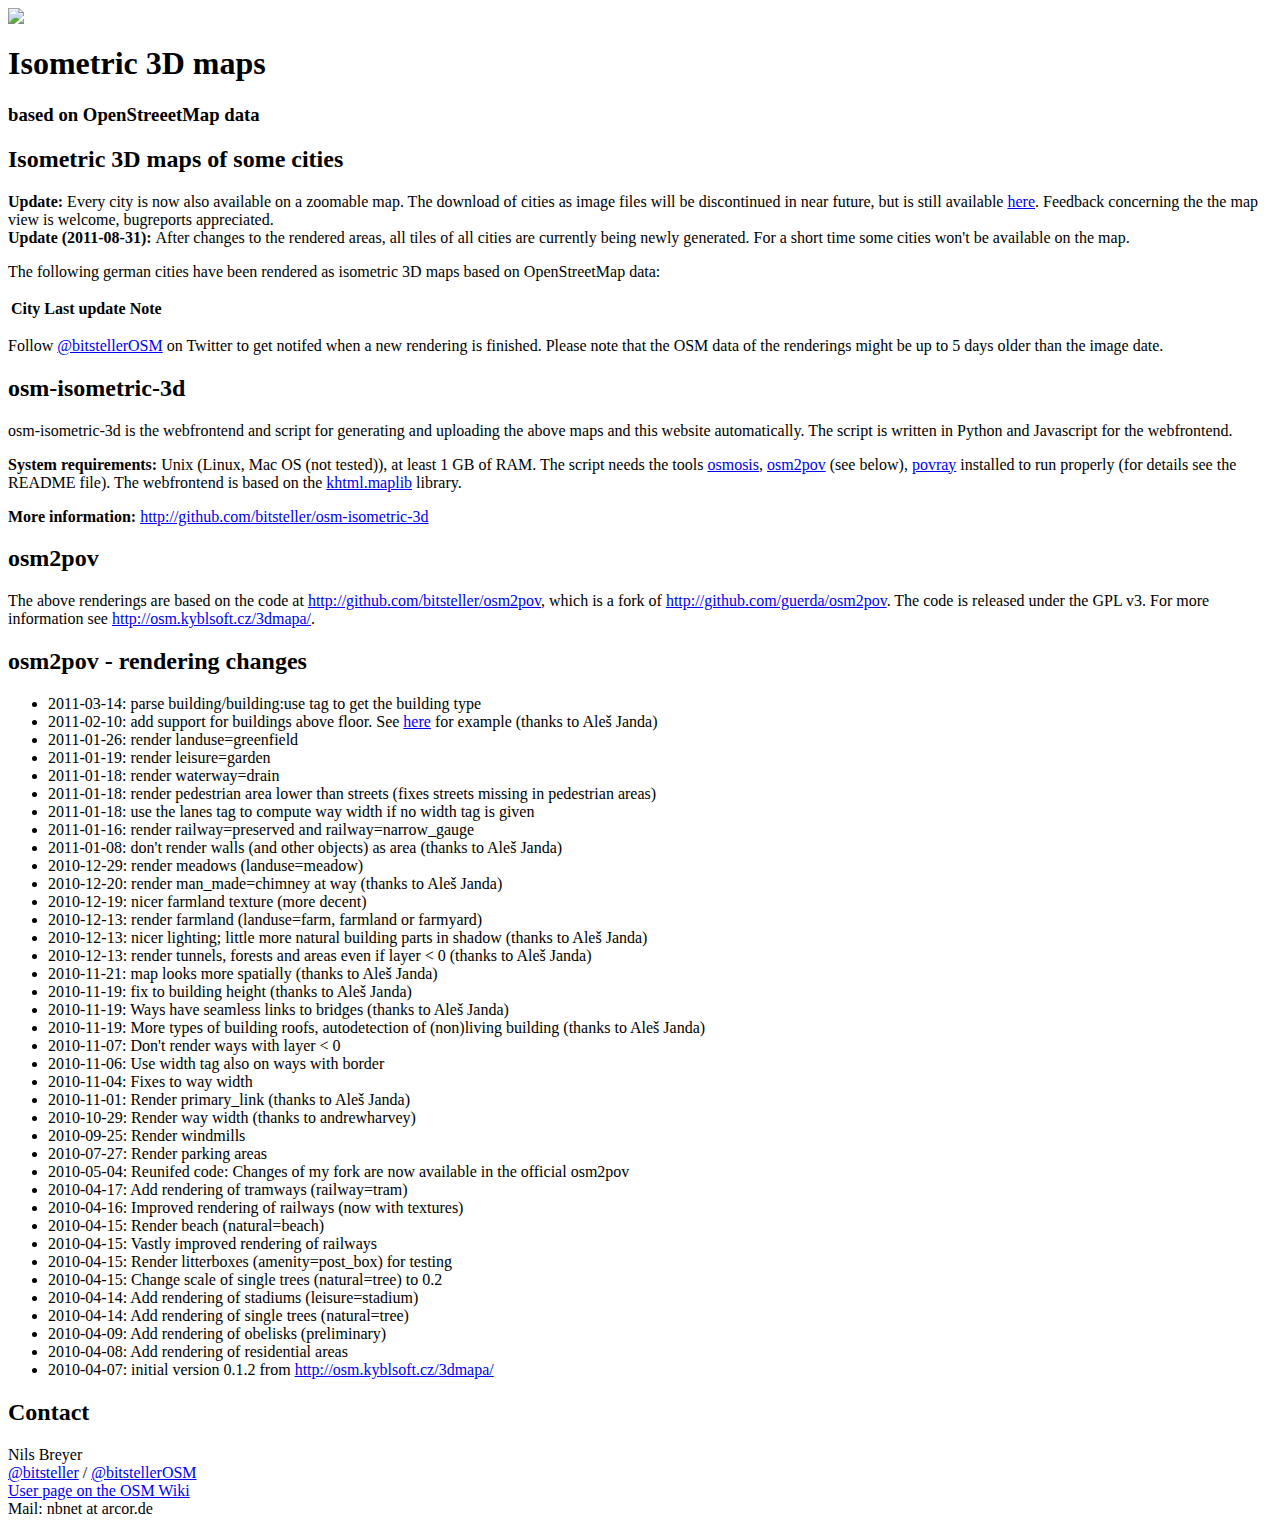
==== index.html @ 2523c9b9 "changed and corrected date format on index.html" ====
<?xml version="1.0" encoding="utf-8" ?>

<html xmlns="http://www.w3.org/1999/xhtml">
<head>
<link rel="stylesheet" type="text/css" href="style.css" />
<title>Isometric 3D maps</title>
<script type="text/javascript" src="khtml_all.js"> </script> 

<script type="text/javascript">
var citiesXml = null;

var measures = {
	second: 1,
	minute: 60,
	hour: 3600,
	day: 86400,
	week: 604800,
	month: 2592000,
	year: 31536000
};
 

function loadCitiesXml() {
	var req = new XMLHttpRequest();
	req.open("GET", "cities.xml", false); 
	req.send(null);
	citiesXml = req.responseXML;		
}

function chkMultiple(amount, type) {
		return (amount > 1) ? amount + " " + type + "s":"a " + type;
};

function getHumanReadableDate(date) {
	var dateStr, amount,
		current = new Date().getTime(),
		diff = (current - date.getTime()) / 1000;

	if(diff > measures.week) {
		dateStr = date.getFullYear() + "-";
		if (date.getMonth()+1 < 10) 
			dateStr += "0";
		dateStr += (date.getMonth()+1) + "-";
		if (date.getDate() < 10)
			dateStr += "0";
		dateStr += date.getDate();
	}
	else if(diff > measures.day) {
		amount = Math.round(diff/measures.day);
		dateStr = ((amount > 1) ? amount + " " + "days ago":"yesterday");
	} 
	else if(diff > measures.hour) {
		amount = Math.round(diff/measures.hour);
		dateStr = ((amount > 1) ? amount + " " + "hour" + "s":"an " + "hour") + " ago";
	} 
	else if(diff > measures.minute) {
		amount = Math.round(diff/measures.minute);
		dateStr = ((amount > 1) ? amount + " " + "minute" + "s":"a " + "minute") + " ago";
	} 
	else {
		dateStr = "a few seconds ago";
	}

	return dateStr;
}
 

 function refreshCityTable() {
  	loadCitiesXml();
  	
  	//clear table
 	var table = document.getElementById("city_list").getElementsByTagName("tbody")[0];
	while (table.firstElementChild) {
 		table.removeChild(table.firstElementChild);
	}
 	
 	var city_iterator = citiesXml.evaluate("//cities/city/@id" , citiesXml, null, XPathResult.ORDERED_NODE_ITERATOR_TYPE, null);
 	var city = city_iterator.iterateNext();
 	var working = false;
	while (city) {
		var city_id = city.textContent;		
		var city_name = citiesXml.evaluate("//cities/city[@id='" + city_id + "']/@name" , citiesXml, null, XPathResult.STRING_TYPE, null).stringValue;
		var stats_last_rendering_finished = citiesXml.evaluate("//cities/city[@id='" + city_id + "']/stats/@last-rendering-finished" , citiesXml, null, XPathResult.STRING_TYPE, null).stringValue;
		var state_date = citiesXml.evaluate("//cities/city[@id='" + city_id + "']/state/@date" , citiesXml, null, XPathResult.STRING_TYPE, null).stringValue;
		var state_type = citiesXml.evaluate("//cities/city[@id='" + city_id + "']/state/@type" , citiesXml, null, XPathResult.STRING_TYPE, null).stringValue;
		var state_message = citiesXml.evaluate("//cities/city[@id='" + city_id + "']/state/@message" , citiesXml, null, XPathResult.STRING_TYPE, null).stringValue;
		 var row = document.createElement("tr");
		 var cell1 = document.createElement("td");
		 var link = document.createElement("a");
		 link.setAttribute("href", "map.html#" + city_id);
		 link.innerHTML = city_name;
		 cell1.appendChild(link);
		 var cell2 = document.createElement("td");
		 if (stats_last_rendering_finished == "") {
		 	cell2.innerHTML = "n/a";
		 }
		 else {
		 	try {
		 		var date = new Date(parseInt(stats_last_rendering_finished));
		 		cell2.innerHTML = getHumanReadableDate(date);
		 	}
		 	catch (err) {
		 		cell2.innerHTML = stats_last_rendering_finished;
		 	}
		 }
		 var cell3 = document.createElement("td");
		 if (state_type == "READY") {
		 	cell3.innerHTML = "";
		 }
		 else {
		 	if (state_type =="WORKING") {
		 		working=true;
		 	}
		 	
		 	cell3.innerHTML = "//";
		 	try {
		 		var date_state = new Date(parseInt(state_date));
		 		cell3.innerHTML += getHumanReadableDate(date_state);
		 	}
		 	catch (err) {
		 		cell3.innerHTML += state_date;
		 	}

		 	cell3.innerHTML += ": " + state_message;
		 }
		 row.appendChild(cell1);
		 row.appendChild(cell2);
		 row.appendChild(cell3);
		 table.appendChild(row);
  		city = city_iterator.iterateNext();
	}
	if (working == true) {
		setTimeout("refreshCityTable()",5000); //reload every 5 secs
	}
	else {
		setTimeout("refreshCityTable()",60000); //reload every minute
	}

 }
 
  function init() {
		refreshCityTable();
  }

</script>
</head>
<body onload="init()">
	<div id="page">
	<p id="top">
	<a href="http://www.openstreetmap.org"><img src="http://www.openstreetmap.org/images/osm_logo.png?1271689861" id="logo"/></a>
	<h1>Isometric 3D maps</h1>
	<h3>based on OpenStreeetMap data</h3>
	</p>
	<div class="box">
	<h2>Isometric 3D maps of some cities</h2>
	<b>Update: </b> Every city is now also available on a zoomable map. The download of cities as image files will be discontinued in near future, but is still available <a href="old.html">here</a>. Feedback concerning the the map view is welcome, bugreports appreciated.<br/>
	
	<b>Update (2011-08-31): </b> After changes to the rendered areas, all tiles of all cities are currently being newly generated. For a short time some cities won't be available on the map.<br/>
	<p>
		The following german cities have been rendered as isometric 3D maps based on OpenStreetMap data:
		<p>
		<table id="city_list">
			<thead>
				<tr><th>City</th> <th>Last update</th> <th>Note</th></tr>
			</thead>
			<tbody>
				<tr><td>Loading...</td><td>(Javascript has to be enabled)</td><td></td></tr>
			</tbody>
		</table>
		</p>
	</p>
	
	<p>Follow <a href="http://www.twitter.com/bitstellerOSM">@bitstellerOSM</a> on Twitter to get notifed when a new rendering is finished. Please note that the OSM data of the renderings might be up to 5 days older than the image date.</p> 
	</div>
	<div class="box">
	<h2>osm-isometric-3d</h2>
	<p>osm-isometric-3d is the webfrontend and script for generating and uploading the above maps and this website automatically. The script is written in Python and Javascript for the webfrontend.<br/>	
	<p><b>System requirements:</b> Unix (Linux, Mac OS (not tested)), at least 1 GB of RAM. The script needs the tools <a href="http://wiki.openstreetmap.org/wiki/Osmosis">osmosis</a>, <a href="https://github.com/bitsteller/osm2pov">osm2pov</a> (see below), <a href="http://www.povray.org/">povray</a> installed to run properly (for details see the README file). The webfrontend is based on the <a href="https://github.com/robotnic/khtml.maplib">khtml.maplib</a> library.</p>
	<p><b>More information:</b>  <a href="http://github.com/bitsteller/osm-isometric-3d">http://github.com/bitsteller/osm-isometric-3d</a></p>
	</p>
	</div>
	<div class="box">
	<h2>osm2pov</h2>
	<p>The above renderings are based on the code at <a href="http://github.com/bitsteller/osm2pov">http://github.com/bitsteller/osm2pov</a>, which is a fork of <a href="http://github.com/guerda/osm2pov">http://github.com/guerda/osm2pov</a>. The code is released under the GPL v3. For more information see <a href="http://osm.kyblsoft.cz/3dmapa/">http://osm.kyblsoft.cz/3dmapa/</a>.
	</p>
	</div>
	<div class="box">
	<h2>osm2pov - rendering changes</h2>
	<ul>
		<li>2011-03-14: parse building/building:use tag to get the building type</li>
		<li>2011-02-10: add support for buildings above floor. See <a href="http://osm.kyblsoft.cz/3dmapa/?zoom=17&amp;lat=75.71906&amp;lon=14.45092&amp;layers=B">here</a> for example (thanks to Aleš Janda)</li>
		<li>2011-01-26: render landuse=greenfield</li>
		<li>2011-01-19: render leisure=garden</li>
		<li>2011-01-18: render waterway=drain</li>
		<li>2011-01-18: render pedestrian area lower than streets (fixes streets missing in pedestrian areas)</li>
		<li>2011-01-18: use the lanes tag to compute way width if no width tag is given</li>
		<li>2011-01-16: render railway=preserved and railway=narrow_gauge</li>
		<li>2011-01-08: don't render walls (and other objects) as area (thanks to Aleš Janda)</li>
		<li>2010-12-29: render meadows (landuse=meadow)</li>
		<li>2010-12-20: render man_made=chimney at way (thanks to Aleš Janda)</li>
		<li>2010-12-19: nicer farmland texture (more decent)</li>
		<li>2010-12-13: render farmland (landuse=farm, farmland or farmyard)</li>
		<li>2010-12-13: nicer lighting; little more natural building parts in shadow (thanks to Aleš Janda)</li>
		<li>2010-12-13: render tunnels, forests and areas even if layer &lt; 0 (thanks to Aleš Janda)</li>
	   <li>2010-11-21: map looks more spatially (thanks to Aleš Janda)</li>
		<li>2010-11-19: fix to building height (thanks to Aleš Janda)</li>
		<li>2010-11-19: Ways have seamless links to bridges (thanks to Aleš Janda)</li>
		<li>2010-11-19: More types of building roofs, autodetection of (non)living building (thanks to Aleš Janda)</li>
		<li>2010-11-07: Don't render ways with layer &lt; 0</li>
		<li>2010-11-06: Use width tag also on ways with border</li>
		<li>2010-11-04: Fixes to way width</li>
		<li>2010-11-01: Render primary_link (thanks to Aleš Janda)</li>
		<li>2010-10-29: Render way width (thanks to andrewharvey)</li>
		<li>2010-09-25: Render windmills</li>
		<li>2010-07-27: Render parking areas</li>
		<li>2010-05-04: Reunifed code: Changes of my fork are now available in the official osm2pov</li>
		<li>2010-04-17: Add rendering of tramways (railway=tram)</li>
		<li>2010-04-16: Improved rendering of railways (now with textures)</li>
		<li>2010-04-15: Render beach (natural=beach)</li>
		<li>2010-04-15: Vastly improved rendering of railways</li>
		<li>2010-04-15: Render litterboxes (amenity=post_box) for testing</li>
		<li>2010-04-15: Change scale of single trees (natural=tree) to 0.2</li>
		<li>2010-04-14: Add rendering of stadiums (leisure=stadium)</li>
		<li>2010-04-14: Add rendering of single trees (natural=tree)</li>
		<li>2010-04-09: Add rendering of obelisks (preliminary)</li>
		<li>2010-04-08: Add rendering of residential areas</li>
		<li>2010-04-07: initial version 0.1.2 from <a href="http://osm.kyblsoft.cz/3dmapa/">http://osm.kyblsoft.cz/3dmapa/</a></li>
	</ul>
	
	</div>
	
	<div id="bottom">
		<h2>Contact</h2>
		Nils Breyer <br/>
		<a href="http://www.twitter.com/bitsteller">@bitsteller</a> / <a href="http://www.twitter.com/bitstellerOSM">@bitstellerOSM</a> <br/>
		<a href="http://wiki.openstreetmap.org/wiki/User:Bitsteller">User page on the OSM Wiki</a> <br/>
		Mail: nbnet at arcor.de
	</div>
	</div>
</body>
</html>
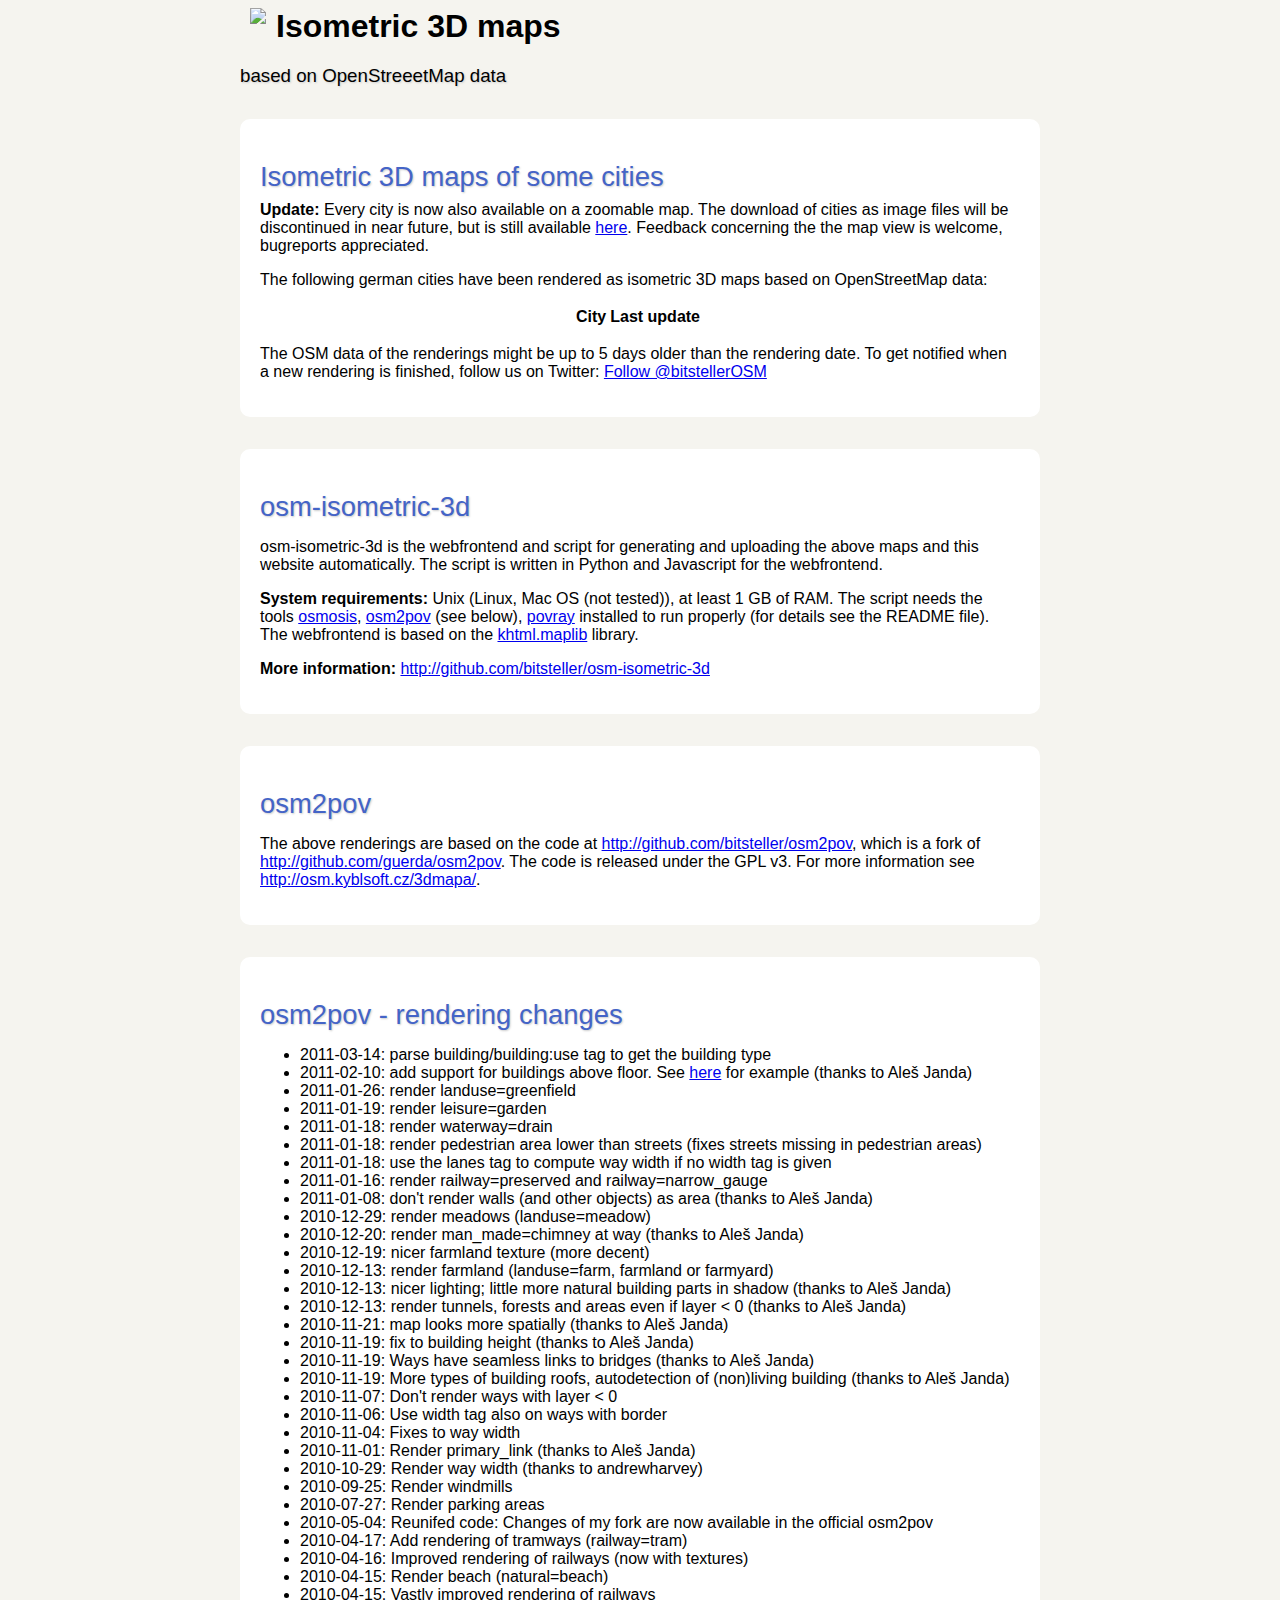
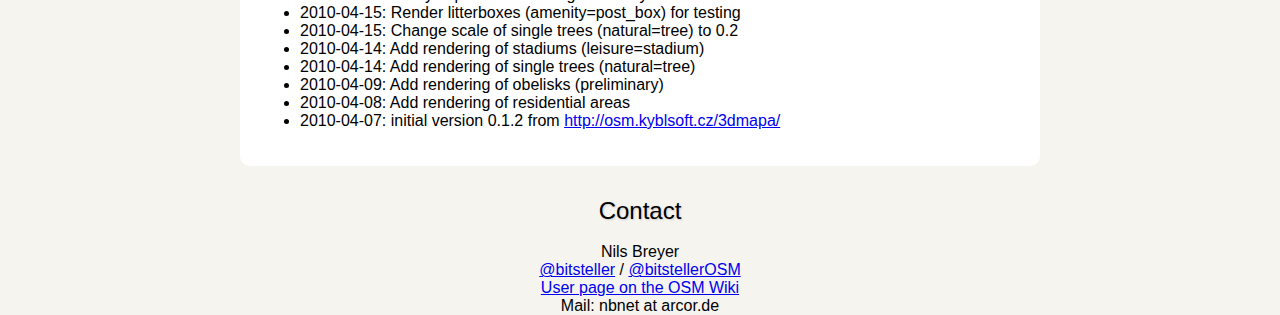
==== commit 7220a085: "improved style of timestamp etc., added twitter button" ====
--- a/index.html
+++ b/index.html
@@ -2,149 +2,13 @@
 
 <html xmlns="http://www.w3.org/1999/xhtml">
 <head>
-<link rel="stylesheet" type="text/css" href="style.css" />
-<title>Isometric 3D maps</title>
-<script type="text/javascript" src="khtml_all.js"> </script> 
-
-<script type="text/javascript">
-var citiesXml = null;
-
-var measures = {
-	second: 1,
-	minute: 60,
-	hour: 3600,
-	day: 86400,
-	week: 604800,
-	month: 2592000,
-	year: 31536000
-};
- 
-
-function loadCitiesXml() {
-	var req = new XMLHttpRequest();
-	req.open("GET", "cities.xml", false); 
-	req.send(null);
-	citiesXml = req.responseXML;		
-}
-
-function chkMultiple(amount, type) {
-		return (amount > 1) ? amount + " " + type + "s":"a " + type;
-};
-
-function getHumanReadableDate(date) {
-	var dateStr, amount,
-		current = new Date().getTime(),
-		diff = (current - date.getTime()) / 1000;
-
-	if(diff > measures.week) {
-		dateStr = date.getFullYear() + "-";
-		if (date.getMonth()+1 < 10) 
-			dateStr += "0";
-		dateStr += (date.getMonth()+1) + "-";
-		if (date.getDate() < 10)
-			dateStr += "0";
-		dateStr += date.getDate();
-	}
-	else if(diff > measures.day) {
-		amount = Math.round(diff/measures.day);
-		dateStr = ((amount > 1) ? amount + " " + "days ago":"yesterday");
-	} 
-	else if(diff > measures.hour) {
-		amount = Math.round(diff/measures.hour);
-		dateStr = ((amount > 1) ? amount + " " + "hour" + "s":"an " + "hour") + " ago";
-	} 
-	else if(diff > measures.minute) {
-		amount = Math.round(diff/measures.minute);
-		dateStr = ((amount > 1) ? amount + " " + "minute" + "s":"a " + "minute") + " ago";
-	} 
-	else {
-		dateStr = "a few seconds ago";
-	}
-
-	return dateStr;
-}
- 
-
- function refreshCityTable() {
-  	loadCitiesXml();
-  	
-  	//clear table
- 	var table = document.getElementById("city_list").getElementsByTagName("tbody")[0];
-	while (table.firstElementChild) {
- 		table.removeChild(table.firstElementChild);
-	}
- 	
- 	var city_iterator = citiesXml.evaluate("//cities/city/@id" , citiesXml, null, XPathResult.ORDERED_NODE_ITERATOR_TYPE, null);
- 	var city = city_iterator.iterateNext();
- 	var working = false;
-	while (city) {
-		var city_id = city.textContent;		
-		var city_name = citiesXml.evaluate("//cities/city[@id='" + city_id + "']/@name" , citiesXml, null, XPathResult.STRING_TYPE, null).stringValue;
-		var stats_last_rendering_finished = citiesXml.evaluate("//cities/city[@id='" + city_id + "']/stats/@last-rendering-finished" , citiesXml, null, XPathResult.STRING_TYPE, null).stringValue;
-		var state_date = citiesXml.evaluate("//cities/city[@id='" + city_id + "']/state/@date" , citiesXml, null, XPathResult.STRING_TYPE, null).stringValue;
-		var state_type = citiesXml.evaluate("//cities/city[@id='" + city_id + "']/state/@type" , citiesXml, null, XPathResult.STRING_TYPE, null).stringValue;
-		var state_message = citiesXml.evaluate("//cities/city[@id='" + city_id + "']/state/@message" , citiesXml, null, XPathResult.STRING_TYPE, null).stringValue;
-		 var row = document.createElement("tr");
-		 var cell1 = document.createElement("td");
-		 var link = document.createElement("a");
-		 link.setAttribute("href", "map.html#" + city_id);
-		 link.innerHTML = city_name;
-		 cell1.appendChild(link);
-		 var cell2 = document.createElement("td");
-		 if (stats_last_rendering_finished == "") {
-		 	cell2.innerHTML = "n/a";
-		 }
-		 else {
-		 	try {
-		 		var date = new Date(parseInt(stats_last_rendering_finished));
-		 		cell2.innerHTML = getHumanReadableDate(date);
-		 	}
-		 	catch (err) {
-		 		cell2.innerHTML = stats_last_rendering_finished;
-		 	}
-		 }
-		 var cell3 = document.createElement("td");
-		 if (state_type == "READY") {
-		 	cell3.innerHTML = "";
-		 }
-		 else {
-		 	if (state_type =="WORKING") {
-		 		working=true;
-		 	}
-		 	
-		 	cell3.innerHTML = "//";
-		 	try {
-		 		var date_state = new Date(parseInt(state_date));
-		 		cell3.innerHTML += getHumanReadableDate(date_state);
-		 	}
-		 	catch (err) {
-		 		cell3.innerHTML += state_date;
-		 	}
-
-		 	cell3.innerHTML += ": " + state_message;
-		 }
-		 row.appendChild(cell1);
-		 row.appendChild(cell2);
-		 row.appendChild(cell3);
-		 table.appendChild(row);
-  		city = city_iterator.iterateNext();
-	}
-	if (working == true) {
-		setTimeout("refreshCityTable()",5000); //reload every 5 secs
-	}
-	else {
-		setTimeout("refreshCityTable()",60000); //reload every minute
-	}
-
- }
- 
-  function init() {
-		refreshCityTable();
-  }
-
-</script>
+	<link rel="stylesheet" type="text/css" href="style.css" />
+	<title>Isometric 3D maps</title>
+	<script type="text/javascript" src="khtml_all.js"> </script> 
+	<script type="text/javascript" src="osm-isometric-3d.js"></script> 
+	<script src="http://platform.twitter.com/widgets.js" type="text/javascript"></script>
 </head>
-<body onload="init()">
+<body onload="initIndex()">
 	<div id="page">
 	<p id="top">
 	<a href="http://www.openstreetmap.org"><img src="http://www.openstreetmap.org/images/osm_logo.png?1271689861" id="logo"/></a>
@@ -154,14 +18,12 @@
 	<div class="box">
 	<h2>Isometric 3D maps of some cities</h2>
 	<b>Update: </b> Every city is now also available on a zoomable map. The download of cities as image files will be discontinued in near future, but is still available <a href="old.html">here</a>. Feedback concerning the the map view is welcome, bugreports appreciated.<br/>
-	
-	<b>Update (2011-08-31): </b> After changes to the rendered areas, all tiles of all cities are currently being newly generated. For a short time some cities won't be available on the map.<br/>
 	<p>
 		The following german cities have been rendered as isometric 3D maps based on OpenStreetMap data:
 		<p>
 		<table id="city_list">
 			<thead>
-				<tr><th>City</th> <th>Last update</th> <th>Note</th></tr>
+				<tr><th>City</th> <th>Last update</th> <th></th></tr>
 			</thead>
 			<tbody>
 				<tr><td>Loading...</td><td>(Javascript has to be enabled)</td><td></td></tr>
@@ -170,7 +32,7 @@
 		</p>
 	</p>
 	
-	<p>Follow <a href="http://www.twitter.com/bitstellerOSM">@bitstellerOSM</a> on Twitter to get notifed when a new rendering is finished. Please note that the OSM data of the renderings might be up to 5 days older than the image date.</p> 
+	<p>The OSM data of the renderings might be up to 5 days older than the rendering date. To get notified when a new rendering is finished, follow us on Twitter: <a href="https://twitter.com/bitstellerOSM" class="twitter-follow-button">Follow @bitstellerOSM</a> </p> 
 	</div>
 	<div class="box">
 	<h2>osm-isometric-3d</h2>
--- a/style.css
+++ b/style.css
@@ -0,0 +1,94 @@
+body {
+	height:95%;
+	background: #F5F4EF;
+	font-family: 'Trebuchet MS', Trebuchet, 'Lucida Sans Unicode', 'Lucida Grande', 'Lucida Sans', Arial, sans-serif;
+}
+
+h2, h3, h4, h5, h6 {
+    font-weight: 400;
+    line-height: 1.1;
+    margin-bottom: .8em;
+    text-shadow: 1px 1px 2px #CCC;
+}
+
+td {
+	padding-right: 10px;
+}
+
+table {
+	margin-left:auto;
+	margin-right:auto;
+}
+
+.box{
+	background: #fff;
+	padding: 20px;
+	clear:both;
+   padding: 20px;
+   margin-top: 2em;
+   margin-bottom: 2em;
+
+	border-radius: 10px;
+	-moz-border-radius: 10px;
+	-webkit-border-radius: 10px;
+}
+
+.box h2 {
+	color: #4464c7; 
+	font-size: 1.714em; 
+	margin-bottom: 0.333em;
+}
+
+.timestamp {
+	color: #999;
+	font-size: 11px;
+}
+
+#page{
+	max-width:800px;
+	clear: both; 
+	margin: 0 auto;
+}
+
+#top{
+	width:auto;
+	padding-left:10px;
+	padding-right:10px;
+	margin-bottom: 2em;
+	font-size:large;
+}
+
+#bottom {
+	text-align:center;
+}
+
+#logo{
+	float:left;
+	padding-right:10px;
+}
+
+#info{
+	width:auto;
+	height:5%;
+	padding-left:10px;
+	padding-right:10px;
+	font-size:large;
+}
+
+#state{
+	float:right;
+}
+
+#map{
+	height:95%;
+	background: #fff;
+	overflow: hidden;
+	padding: 10px;
+	border-radius: 10px;
+	-moz-border-radius: 10px;
+	-webkit-border-radius: 10px;
+}
+
+#city_select {
+	font-size:large;
+}
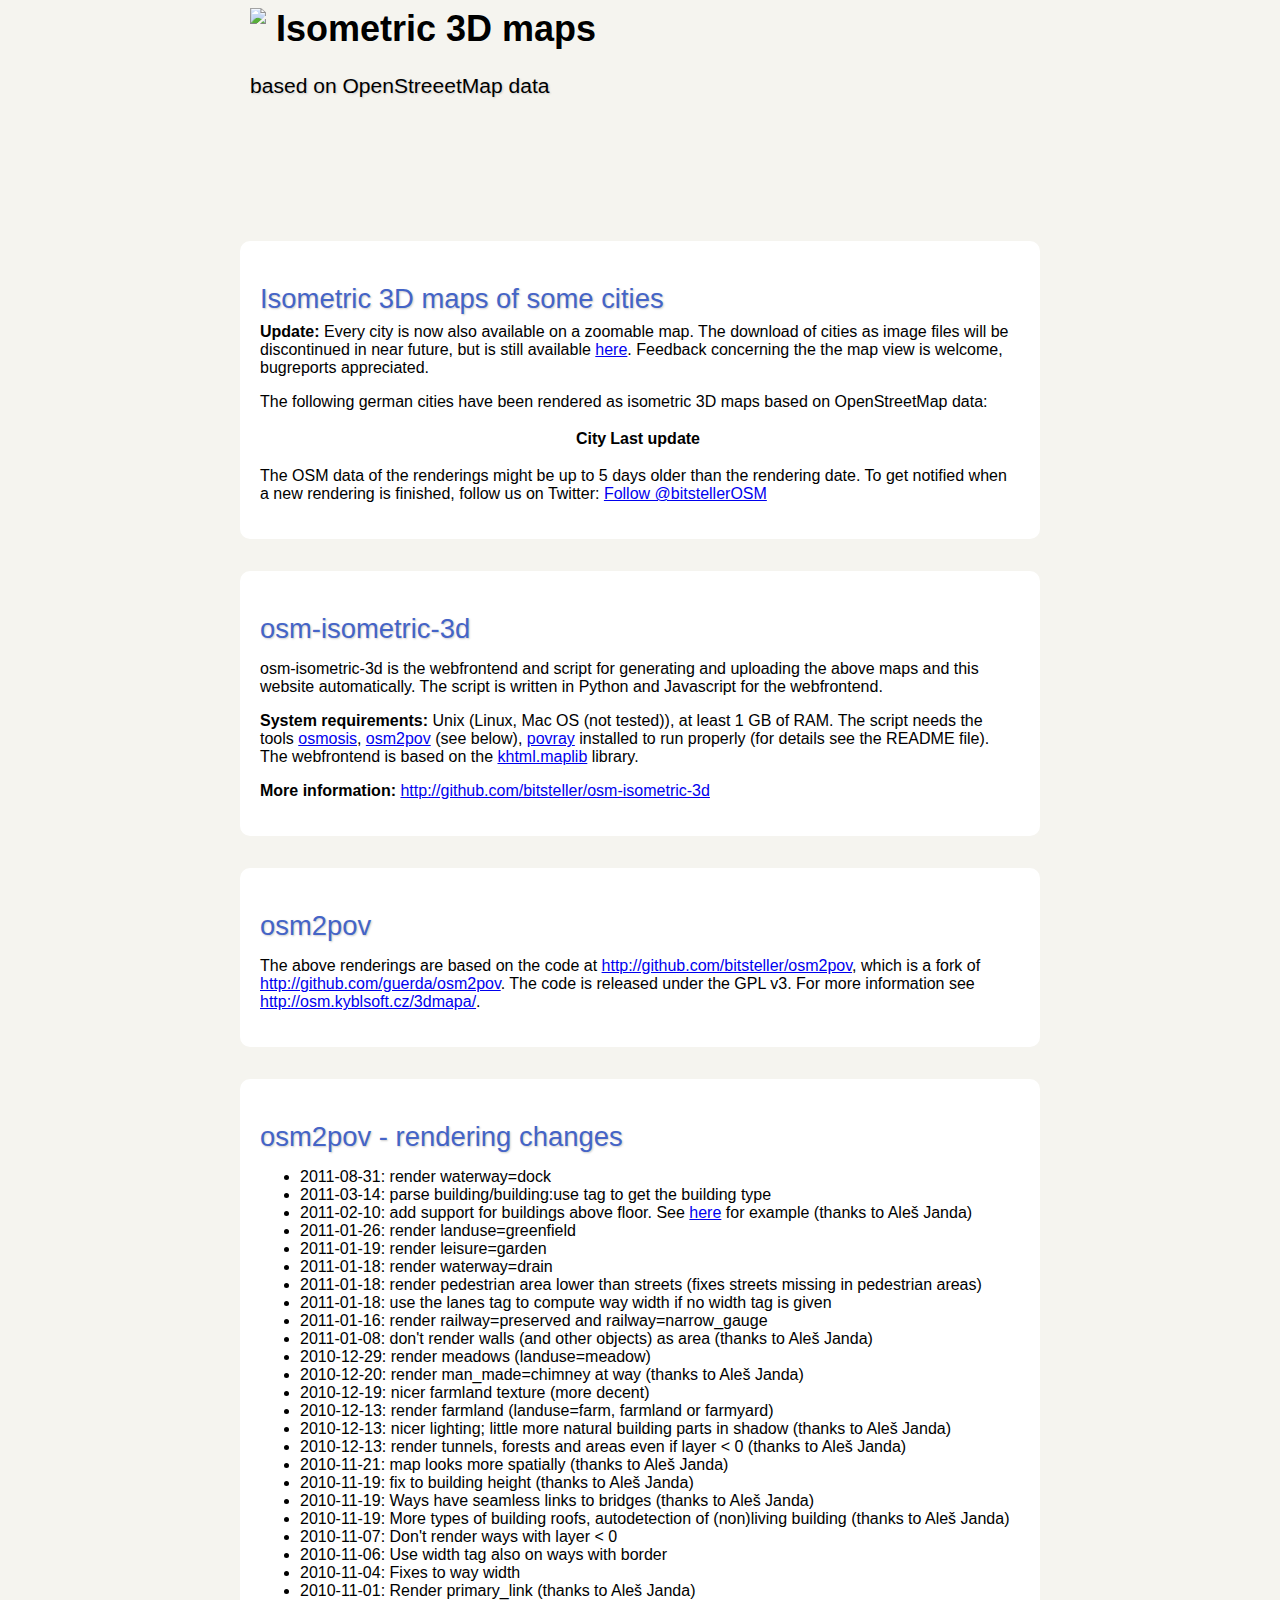
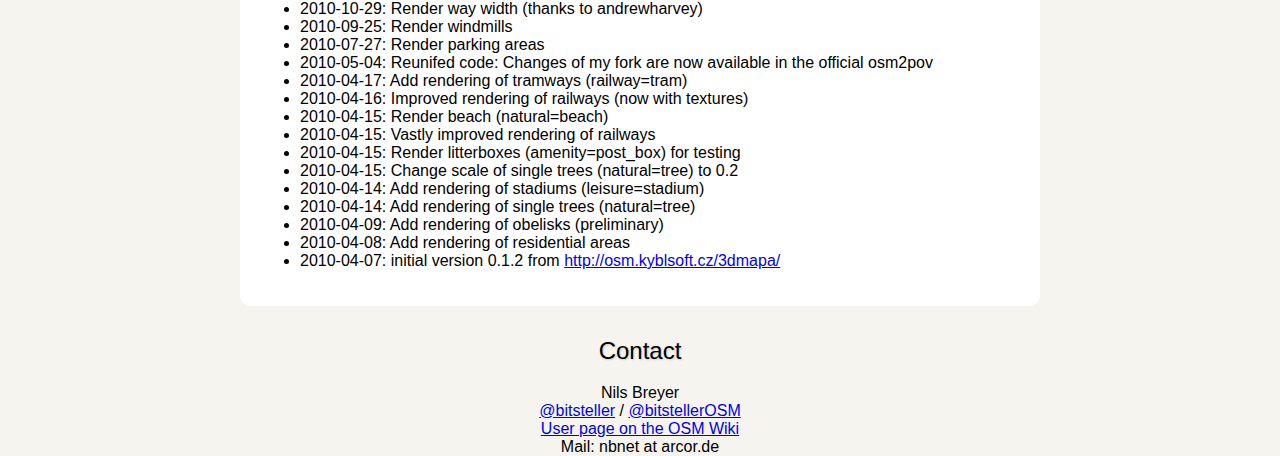
==== commit fdff6767: "small changes" ====
--- a/index.html
+++ b/index.html
@@ -10,11 +10,11 @@
 </head>
 <body onload="initIndex()">
 	<div id="page">
-	<p id="top">
-	<a href="http://www.openstreetmap.org"><img src="http://www.openstreetmap.org/images/osm_logo.png?1271689861" id="logo"/></a>
-	<h1>Isometric 3D maps</h1>
-	<h3>based on OpenStreeetMap data</h3>
-	</p>
+	<div id="top">
+		<a href="http://www.openstreetmap.org"><img src="http://www.openstreetmap.org/images/osm_logo.png?1271689861" id="logo"/></a>
+		<h1>Isometric 3D maps</h1>
+		<h3>based on OpenStreeetMap data</h3>
+	</div>
 	<div class="box">
 	<h2>Isometric 3D maps of some cities</h2>
 	<b>Update: </b> Every city is now also available on a zoomable map. The download of cities as image files will be discontinued in near future, but is still available <a href="old.html">here</a>. Feedback concerning the the map view is welcome, bugreports appreciated.<br/>
@@ -23,7 +23,7 @@
 		<p>
 		<table id="city_list">
 			<thead>
-				<tr><th>City</th> <th>Last update</th> <th></th></tr>
+				<tr><th>City</th> <th>Last update</th> <th> </th></tr>
 			</thead>
 			<tbody>
 				<tr><td>Loading...</td><td>(Javascript has to be enabled)</td><td></td></tr>
@@ -49,6 +49,7 @@
 	<div class="box">
 	<h2>osm2pov - rendering changes</h2>
 	<ul>
+		<li>2011-08-31: render waterway=dock </li>
 		<li>2011-03-14: parse building/building:use tag to get the building type</li>
 		<li>2011-02-10: add support for buildings above floor. See <a href="http://osm.kyblsoft.cz/3dmapa/?zoom=17&amp;lat=75.71906&amp;lon=14.45092&amp;layers=B">here</a> for example (thanks to Aleš Janda)</li>
 		<li>2011-01-26: render landuse=greenfield</li>
--- a/style.css
+++ b/style.css
@@ -54,7 +54,7 @@
 	width:auto;
 	padding-left:10px;
 	padding-right:10px;
-	margin-bottom: 2em;
+	margin-bottom: 8em;
 	font-size:large;
 }
 
@@ -65,6 +65,7 @@
 #logo{
 	float:left;
 	padding-right:10px;
+	padding-bottom:25px;
 }
 
 #info{
@@ -76,11 +77,20 @@
 }
 
 #state{
+	
+}
+
+#backlink{
 	float:right;
 }
 
+#attribution{
+	float:right;
+	font-size:small;
+}
+
 #map{
-	height:95%;
+	height:90%;
 	background: #fff;
 	overflow: hidden;
 	padding: 10px;
@@ -92,3 +102,9 @@
 #city_select {
 	font-size:large;
 }
+
+#footer{
+	margin-top:10px;
+	padding-left:20px;
+	padding-right:20px;
+}
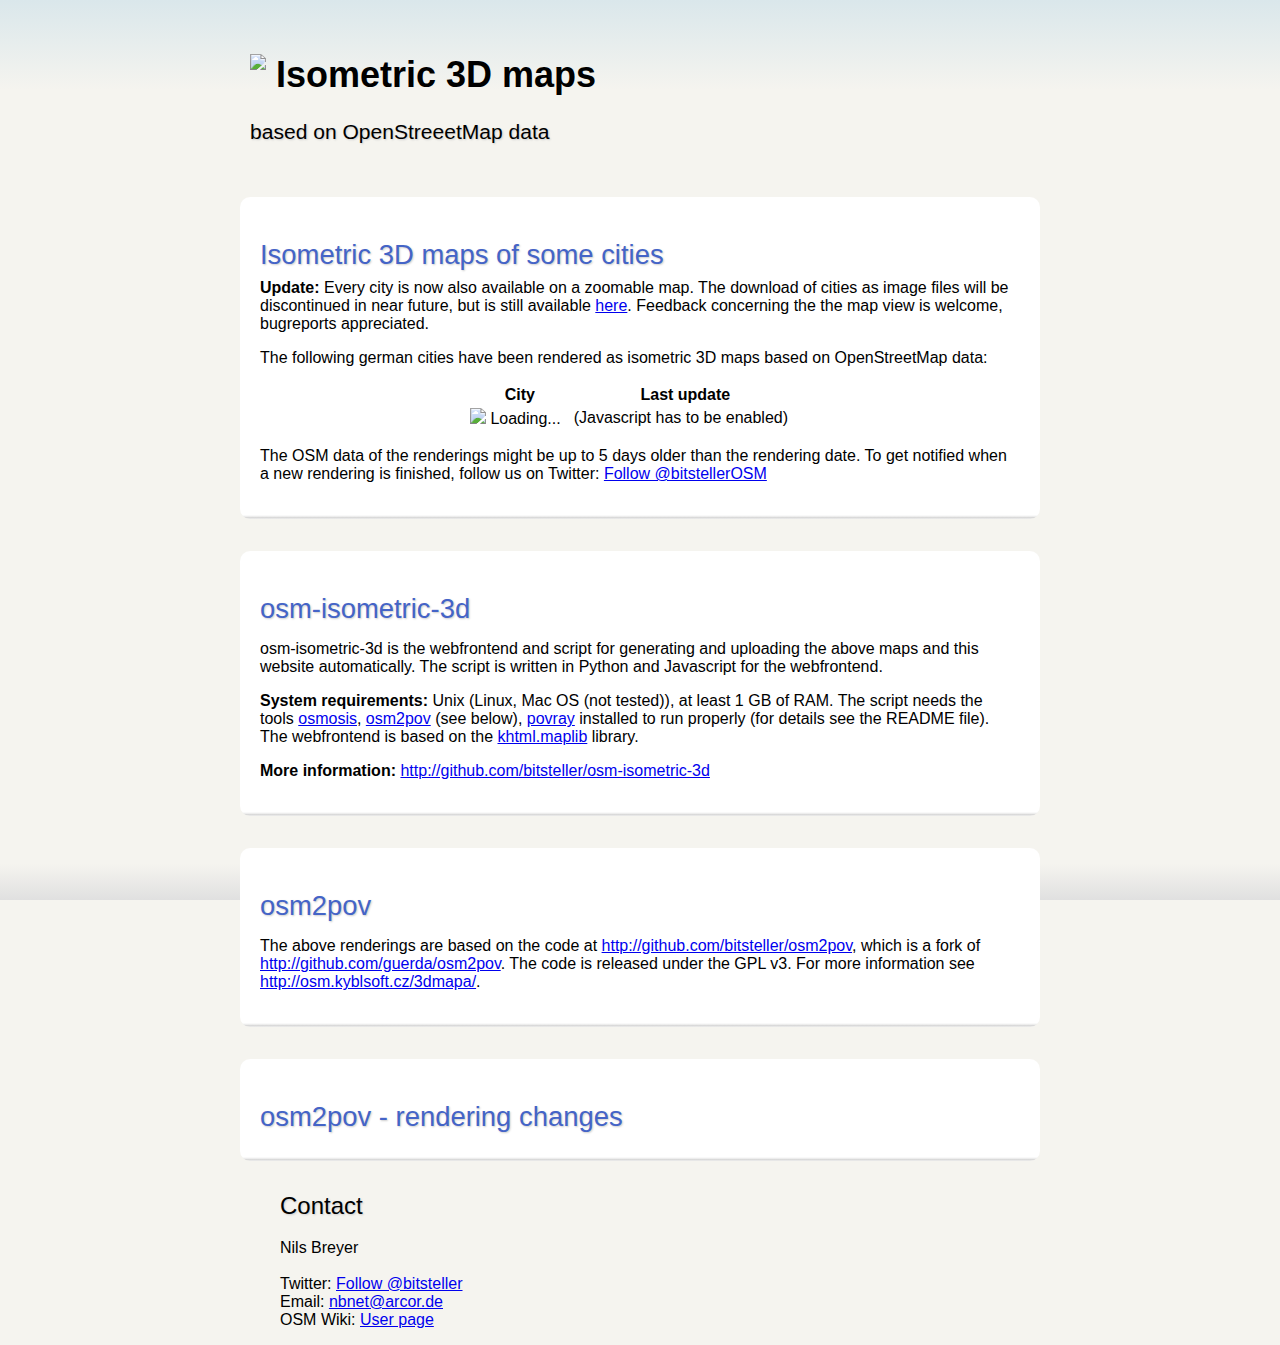
==== commit 2611c19f: "changed contact information" ====
--- a/index.html
+++ b/index.html
@@ -4,9 +4,19 @@
 <head>
 	<link rel="stylesheet" type="text/css" href="style.css" />
 	<title>Isometric 3D maps</title>
-	<script type="text/javascript" src="khtml_all.js"> </script> 
-	<script type="text/javascript" src="osm-isometric-3d.js"></script> 
+	<script src="http://ajax.googleapis.com/ajax/libs/jquery/1.4.2/jquery.js"></script>
+	<script type="text/javascript" src="js/khtml_all.js"> </script> 
+	<script type="text/javascript" src="js/osm-isometric-3d.js"></script> 
 	<script src="http://platform.twitter.com/widgets.js" type="text/javascript"></script>
+	<script src="js/github.js"></script>
+   <script src="js/md5.js"></script>
+   <script src="js/github.commits.widget.js"></script>
+   <script>
+	$(function() {
+		$('#github-commits-osm2pov').githubInfoWidget(
+			{ user: 'bitsteller', repo: 'osm2pov', branch: 'master', last: 15, limitMessageTo: 30 });
+	});
+  </script>  
 </head>
 <body onload="initIndex()">
 	<div id="page">
@@ -26,7 +36,7 @@
 				<tr><th>City</th> <th>Last update</th> <th> </th></tr>
 			</thead>
 			<tbody>
-				<tr><td>Loading...</td><td>(Javascript has to be enabled)</td><td></td></tr>
+				<tr><td><img src="loading.gif"/> Loading...</td><td>(Javascript has to be enabled)</td><td></td></tr>
 			</tbody>
 		</table>
 		</p>
@@ -48,56 +58,16 @@
 	</div>
 	<div class="box">
 	<h2>osm2pov - rendering changes</h2>
-	<ul>
-		<li>2011-08-31: render waterway=dock </li>
-		<li>2011-03-14: parse building/building:use tag to get the building type</li>
-		<li>2011-02-10: add support for buildings above floor. See <a href="http://osm.kyblsoft.cz/3dmapa/?zoom=17&amp;lat=75.71906&amp;lon=14.45092&amp;layers=B">here</a> for example (thanks to Aleš Janda)</li>
-		<li>2011-01-26: render landuse=greenfield</li>
-		<li>2011-01-19: render leisure=garden</li>
-		<li>2011-01-18: render waterway=drain</li>
-		<li>2011-01-18: render pedestrian area lower than streets (fixes streets missing in pedestrian areas)</li>
-		<li>2011-01-18: use the lanes tag to compute way width if no width tag is given</li>
-		<li>2011-01-16: render railway=preserved and railway=narrow_gauge</li>
-		<li>2011-01-08: don't render walls (and other objects) as area (thanks to Aleš Janda)</li>
-		<li>2010-12-29: render meadows (landuse=meadow)</li>
-		<li>2010-12-20: render man_made=chimney at way (thanks to Aleš Janda)</li>
-		<li>2010-12-19: nicer farmland texture (more decent)</li>
-		<li>2010-12-13: render farmland (landuse=farm, farmland or farmyard)</li>
-		<li>2010-12-13: nicer lighting; little more natural building parts in shadow (thanks to Aleš Janda)</li>
-		<li>2010-12-13: render tunnels, forests and areas even if layer &lt; 0 (thanks to Aleš Janda)</li>
-	   <li>2010-11-21: map looks more spatially (thanks to Aleš Janda)</li>
-		<li>2010-11-19: fix to building height (thanks to Aleš Janda)</li>
-		<li>2010-11-19: Ways have seamless links to bridges (thanks to Aleš Janda)</li>
-		<li>2010-11-19: More types of building roofs, autodetection of (non)living building (thanks to Aleš Janda)</li>
-		<li>2010-11-07: Don't render ways with layer &lt; 0</li>
-		<li>2010-11-06: Use width tag also on ways with border</li>
-		<li>2010-11-04: Fixes to way width</li>
-		<li>2010-11-01: Render primary_link (thanks to Aleš Janda)</li>
-		<li>2010-10-29: Render way width (thanks to andrewharvey)</li>
-		<li>2010-09-25: Render windmills</li>
-		<li>2010-07-27: Render parking areas</li>
-		<li>2010-05-04: Reunifed code: Changes of my fork are now available in the official osm2pov</li>
-		<li>2010-04-17: Add rendering of tramways (railway=tram)</li>
-		<li>2010-04-16: Improved rendering of railways (now with textures)</li>
-		<li>2010-04-15: Render beach (natural=beach)</li>
-		<li>2010-04-15: Vastly improved rendering of railways</li>
-		<li>2010-04-15: Render litterboxes (amenity=post_box) for testing</li>
-		<li>2010-04-15: Change scale of single trees (natural=tree) to 0.2</li>
-		<li>2010-04-14: Add rendering of stadiums (leisure=stadium)</li>
-		<li>2010-04-14: Add rendering of single trees (natural=tree)</li>
-		<li>2010-04-09: Add rendering of obelisks (preliminary)</li>
-		<li>2010-04-08: Add rendering of residential areas</li>
-		<li>2010-04-07: initial version 0.1.2 from <a href="http://osm.kyblsoft.cz/3dmapa/">http://osm.kyblsoft.cz/3dmapa/</a></li>
-	</ul>
 	
+	<div id="github-commits-osm2pov"></div>
 	</div>
 	
 	<div id="bottom">
 		<h2>Contact</h2>
-		Nils Breyer <br/>
-		<a href="http://www.twitter.com/bitsteller">@bitsteller</a> / <a href="http://www.twitter.com/bitstellerOSM">@bitstellerOSM</a> <br/>
-		<a href="http://wiki.openstreetmap.org/wiki/User:Bitsteller">User page on the OSM Wiki</a> <br/>
-		Mail: nbnet at arcor.de
+		Nils Breyer <br/><br/>
+		Twitter: <a href="https://twitter.com/bitsteller" class="twitter-follow-button">Follow @bitsteller</a><br/>
+		Email: <a href="nbnet@arcor.de">nbnet@arcor.de</a><br/>
+		OSM Wiki: <a href="http://wiki.openstreetmap.org/wiki/User:Bitsteller">User page</a> 
 	</div>
 	</div>
 </body>
--- a/style.css
+++ b/style.css
@@ -1,6 +1,24 @@
 body {
 	height:95%;
 	background: #F5F4EF;
+	background-image: -webkit-gradient(
+		 linear,
+		 left top,
+		 left bottom,
+		 color-stop(0, rgb(218,231,235)),
+		 color-stop(0.1, rgb(245,244,239)),
+		 color-stop(0.96, rgb(245,244,239)),
+		 color-stop(1, rgb(224,224,224))
+	);
+	background-image: -moz-linear-gradient(
+		 center top,
+		 rgb(218,231,235) 0%,
+		 rgb(245,244,239) 10%,
+		 rgb(245,244,239) 96%,
+		 rgb(224,224,224) 100%
+	);
+	background-repeat:no-repeat;
+	background-attachment:fixed;
 	font-family: 'Trebuchet MS', Trebuchet, 'Lucida Sans Unicode', 'Lucida Grande', 'Lucida Sans', Arial, sans-serif;
 }
 
@@ -22,6 +40,26 @@
 
 .box{
 	background: #fff;
+	background-image: -webkit-gradient(
+		 linear,
+		 left top,
+		 left bottom,
+		 color-stop(0, rgb(255,255,255)),
+		 color-stop(0.58, rgb(227,227,227)),
+		 color-stop(0.71, rgb(199,199,199)),
+		 color-stop(1, rgb(255,255,255))
+	);
+	background-image: -moz-linear-gradient(
+		 center top,
+		 rgb(255,255,255) 0%,
+		 rgb(227,227,227) 58%,
+		 rgb(199,199,199) 71%,
+		 rgb(255,255,255) 100%
+	);
+	-moz-background-size:100% 4px;
+	-webkit-background-size:100% 4px;
+	background-repeat:no-repeat;
+	background-position:center bottom;
 	padding: 20px;
 	clear:both;
    padding: 20px;
@@ -44,6 +82,10 @@
 	font-size: 11px;
 }
 
+.image {
+	float:right;
+}
+
 #page{
 	max-width:800px;
 	clear: both; 
@@ -54,18 +96,20 @@
 	width:auto;
 	padding-left:10px;
 	padding-right:10px;
-	margin-bottom: 8em;
+	margin-top: 3em;
+	margin-bottom: 3em;
 	font-size:large;
 }
 
 #bottom {
-	text-align:center;
+	margin-left:5%;
+	padding-bottom:1em;
 }
 
 #logo{
 	float:left;
 	padding-right:10px;
-	padding-bottom:25px;
+	padding-bottom:10px;
 }
 
 #info{
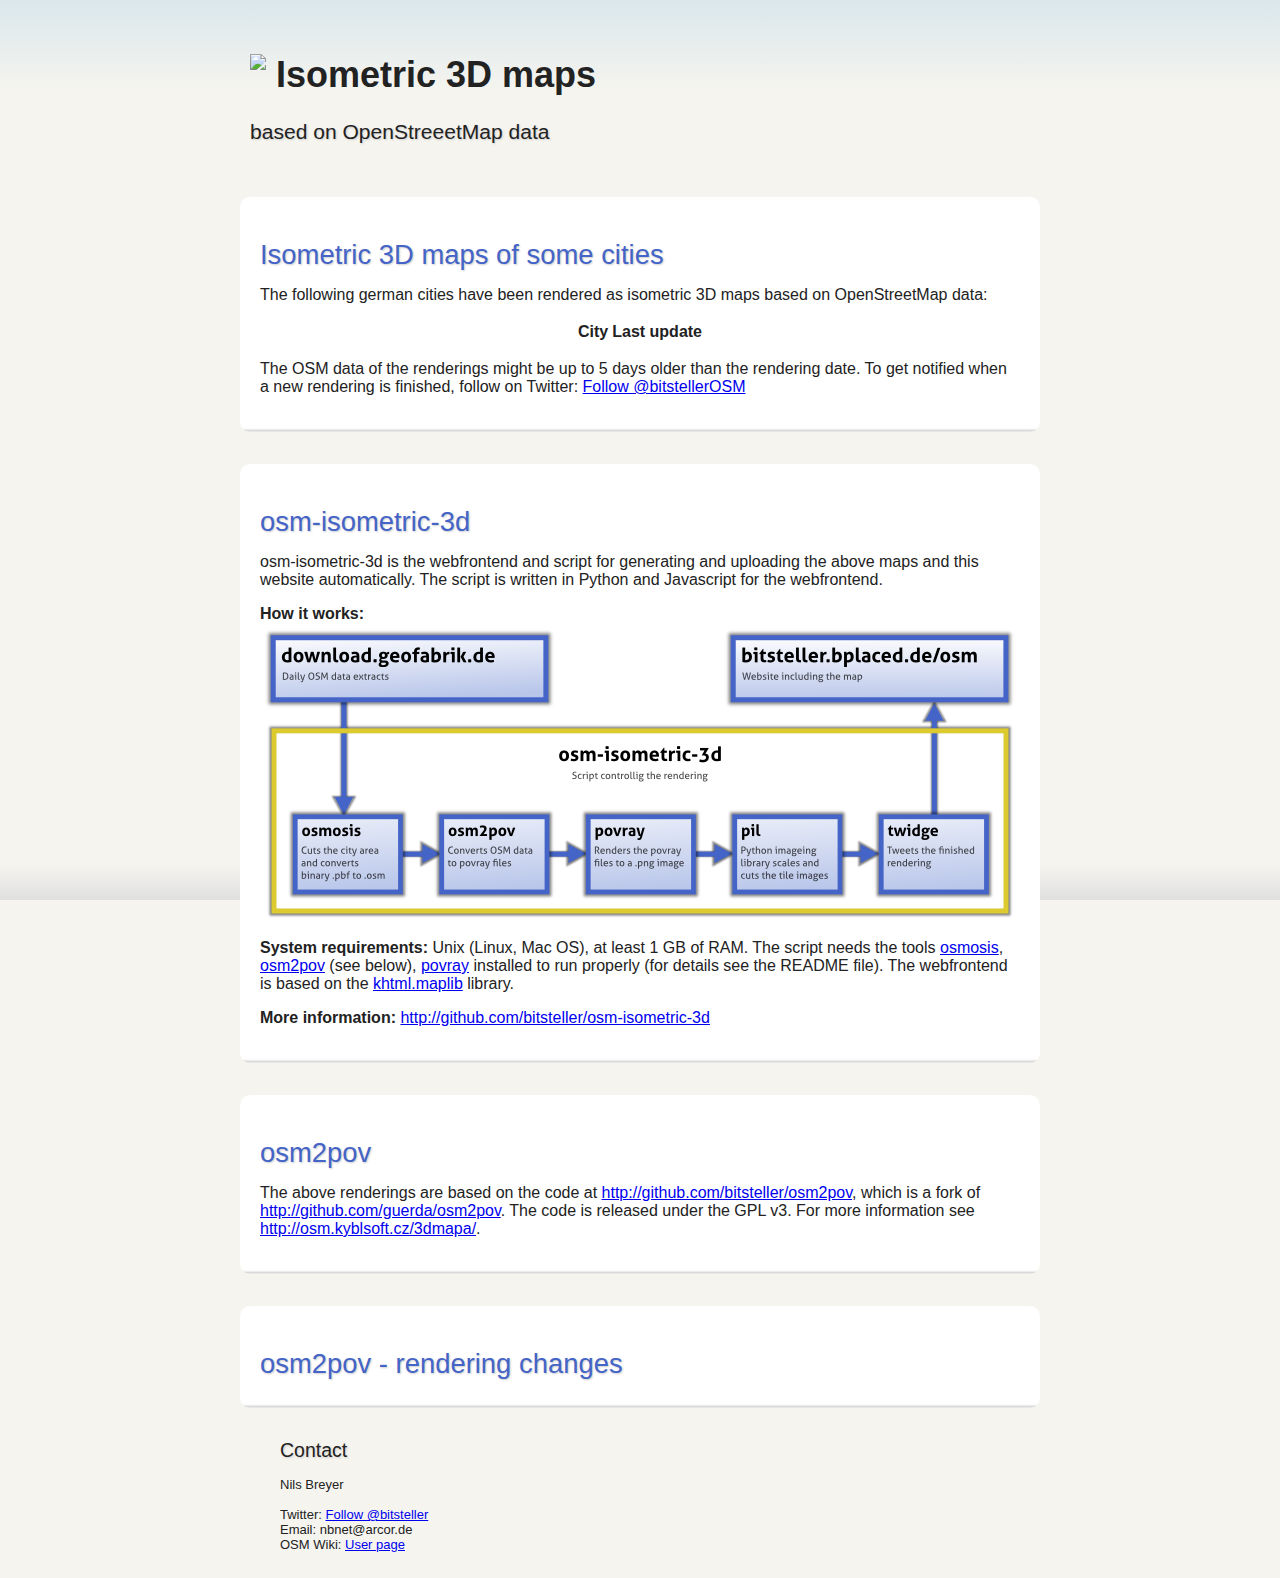
==== commit 1162862c: "moved image to img dir; version bump to 0.3.0" ====
--- a/index.html
+++ b/index.html
@@ -16,40 +16,61 @@
 		$('#github-commits-osm2pov').githubInfoWidget(
 			{ user: 'bitsteller', repo: 'osm2pov', branch: 'master', last: 15, limitMessageTo: 30 });
 	});
-  </script>  
+  </script>
+<script type="text/javascript">
+/* <![CDATA[ */
+    (function() {
+        var s = document.createElement('script'), t = document.getElementsByTagName('script')[0];
+        s.type = 'text/javascript';
+        s.async = true;
+        s.src = 'http://api.flattr.com/js/0.6/load.js?mode=auto';
+        t.parentNode.insertBefore(s, t);
+    })();
+/* ]]> */</script>
 </head>
 <body onload="initIndex()">
 	<div id="page">
 	<div id="top">
-		<a href="http://www.openstreetmap.org"><img src="http://www.openstreetmap.org/images/osm_logo.png?1271689861" id="logo"/></a>
+		<a href="http://www.openstreetmap.org"><img src="http://www.openstreetmap.org/assets/osm_logo-9b6498da08de0514dfcb996c32e84dbd.png" id="logo"/></a>
 		<h1>Isometric 3D maps</h1>
 		<h3>based on OpenStreeetMap data</h3>
 	</div>
 	<div class="box">
 	<h2>Isometric 3D maps of some cities</h2>
-	<b>Update: </b> Every city is now also available on a zoomable map. The download of cities as image files will be discontinued in near future, but is still available <a href="old.html">here</a>. Feedback concerning the the map view is welcome, bugreports appreciated.<br/>
 	<p>
 		The following german cities have been rendered as isometric 3D maps based on OpenStreetMap data:
 		<p>
 		<table id="city_list">
 			<thead>
-				<tr><th>City</th> <th>Last update</th> <th> </th></tr>
+				<tr><th></th><th>City</th> <th>Last update</th> <th> </th></tr>
 			</thead>
 			<tbody>
-				<tr><td><img src="loading.gif"/> Loading...</td><td>(Javascript has to be enabled)</td><td></td></tr>
+				<tr><td><img src="img/loading.gif"/> Loading...</td><td>(Javascript has to be enabled)</td><td></td></tr>
 			</tbody>
 		</table>
 		</p>
 	</p>
 	
-	<p>The OSM data of the renderings might be up to 5 days older than the rendering date. To get notified when a new rendering is finished, follow us on Twitter: <a href="https://twitter.com/bitstellerOSM" class="twitter-follow-button">Follow @bitstellerOSM</a> </p> 
+	<p>The OSM data of the renderings might be up to 5 days older than the rendering date. To get notified when a new rendering is finished, follow on Twitter: <a href="https://twitter.com/bitstellerOSM" class="twitter-follow-button">Follow @bitstellerOSM</a> </p> 
 	</div>
 	<div class="box">
+	  <a name="osm-isometric-3d">
+	<div style="float:right;">
+	  <a class="FlattrButton" style="display:none;" href="https://github.com/bitsteller/osm-isometric-3d"></a>
+	  <noscript><a href="http://flattr.com/thing/487731/bitstellerosm-isometric-3d-on-GitHub" target="_blank">
+	  <img src="http://api.flattr.com/button/flattr-badge-large.png" alt="Flattr this" title="Flattr this" border="0" /></a></noscript>
+	</div>
 	<h2>osm-isometric-3d</h2>
-	<p>osm-isometric-3d is the webfrontend and script for generating and uploading the above maps and this website automatically. The script is written in Python and Javascript for the webfrontend.<br/>	
-	<p><b>System requirements:</b> Unix (Linux, Mac OS (not tested)), at least 1 GB of RAM. The script needs the tools <a href="http://wiki.openstreetmap.org/wiki/Osmosis">osmosis</a>, <a href="https://github.com/bitsteller/osm2pov">osm2pov</a> (see below), <a href="http://www.povray.org/">povray</a> installed to run properly (for details see the README file). The webfrontend is based on the <a href="https://github.com/robotnic/khtml.maplib">khtml.maplib</a> library.</p>
+
+	<p>osm-isometric-3d is the webfrontend and script for generating and uploading the above maps and this website automatically. The script is written in Python and Javascript for the webfrontend.<br/>
+	<p><b>How it works:</b>
+		<img src="img/osm-isometric-3d-overview.png"/>
+	</p>
+
+	<p><b>System requirements:</b> Unix (Linux, Mac OS), at least 1 GB of RAM. The script needs the tools <a href="http://wiki.openstreetmap.org/wiki/Osmosis">osmosis</a>, <a href="https://github.com/bitsteller/osm2pov">osm2pov</a> (see below), <a href="http://www.povray.org/">povray</a> installed to run properly (for details see the README file). The webfrontend is based on the <a href="https://github.com/robotnic/khtml.maplib">khtml.maplib</a> library.</p>
 	<p><b>More information:</b>  <a href="http://github.com/bitsteller/osm-isometric-3d">http://github.com/bitsteller/osm-isometric-3d</a></p>
 	</p>
+	</a>
 	</div>
 	<div class="box">
 	<h2>osm2pov</h2>
@@ -66,7 +87,7 @@
 		<h2>Contact</h2>
 		Nils Breyer <br/><br/>
 		Twitter: <a href="https://twitter.com/bitsteller" class="twitter-follow-button">Follow @bitsteller</a><br/>
-		Email: <a href="nbnet@arcor.de">nbnet@arcor.de</a><br/>
+		Email: nbnet@arcor.de<br/>
 		OSM Wiki: <a href="http://wiki.openstreetmap.org/wiki/User:Bitsteller">User page</a> 
 	</div>
 	</div>
--- a/style.css
+++ b/style.css
@@ -1,5 +1,6 @@
 body {
 	height:95%;
+	color: #222;
 	background: #F5F4EF;
 	background-image: -webkit-gradient(
 		 linear,
@@ -56,15 +57,44 @@
 		 rgb(199,199,199) 71%,
 		 rgb(255,255,255) 100%
 	);
-	-moz-background-size:100% 4px;
-	-webkit-background-size:100% 4px;
+	background-size:100% 4px;
 	background-repeat:no-repeat;
 	background-position:center bottom;
 	padding: 20px;
 	clear:both;
-   padding: 20px;
    margin-top: 2em;
    margin-bottom: 2em;
+
+	border-radius: 10px;
+	-moz-border-radius: 10px;
+	-webkit-border-radius: 10px;
+}
+
+.mapbox{
+	height:90%;
+	background: #fff;
+	background-image: -webkit-gradient(
+		 linear,
+		 left top,
+		 left bottom,
+		 color-stop(0, rgb(255,255,255)),
+		 color-stop(0.58, rgb(227,227,227)),
+		 color-stop(0.71, rgb(199,199,199)),
+		 color-stop(1, rgb(255,255,255))
+	);
+	background-image: -moz-linear-gradient(
+		 center top,
+		 rgb(255,255,255) 0%,
+		 rgb(227,227,227) 58%,
+		 rgb(199,199,199) 71%,
+		 rgb(255,255,255) 100%
+	);
+	background-size:100% 4px;
+	background-repeat:no-repeat;
+	background-position:center bottom;
+	padding: 20px;
+	clear:both;
+   padding: 10px;
 
 	border-radius: 10px;
 	-moz-border-radius: 10px;
@@ -84,6 +114,62 @@
 
 .image {
 	float:right;
+}
+
+.thumbnail {
+	width:48px;
+	height:48px;
+}
+
+.overlay
+{
+   background-color: #000;
+   opacity: .7;
+   filter: alpha(opacity=70);
+   position: absolute; top: 0; left: 0;
+   width: 100%; height: 100%;
+   z-index: 10;
+}
+
+.message {
+   width: 50%;
+   position:absolute;
+   top:30%;
+   left:25%;
+   margin:auto;
+   z-index: 11;
+   float:center;
+   border:10px solid #aaaaaa;
+	background: #F5F4EF;
+	background-image: -webkit-gradient(
+		 linear,
+		 left top,
+		 left bottom,
+		 color-stop(0, rgb(218,231,235)),
+		 color-stop(0.1, rgb(245,244,239)),
+		 color-stop(0.96, rgb(245,244,239)),
+		 color-stop(1, rgb(224,224,224))
+	);
+	background-image: -moz-linear-gradient(
+		 center top,
+		 rgb(218,231,235) 0%,
+		 rgb(245,244,239) 10%,
+		 rgb(245,244,239) 96%,
+		 rgb(224,224,224) 100%
+	);
+	background-repeat:no-repeat;
+	padding: 20px;
+	clear:both;
+
+	border-radius: 10px;
+	-moz-border-radius: 10px;
+	-webkit-border-radius: 10px;
+}
+
+.message h2 {
+	color: #4464c7; 
+	font-size: 1.714em; 
+	margin-bottom: 0.333em;
 }
 
 #page{
@@ -103,7 +189,8 @@
 
 #bottom {
 	margin-left:5%;
-	padding-bottom:1em;
+	padding-bottom:2em;
+	font-size:small;
 }
 
 #logo{
@@ -121,7 +208,7 @@
 }
 
 #state{
-	
+	padding-left:10px;
 }
 
 #backlink{
@@ -129,18 +216,33 @@
 }
 
 #attribution{
+	position:relative;
+	float:right;
+	z-index:2;
+	bottom:2em;
+	right:1em;
 	float:right;
 	font-size:small;
 }
 
 #map{
-	height:90%;
-	background: #fff;
-	overflow: hidden;
-	padding: 10px;
-	border-radius: 10px;
-	-moz-border-radius: 10px;
-	-webkit-border-radius: 10px;
+	height:100%;
+	width:auto;
+	z-index:1;
+}
+
+#permalink{
+        background-image:url(img/link.png);
+	float:right;
+	width:32px;
+	height:32px;
+}
+
+#permalink:hover{
+        background-image:url(img/link_highlight.png);
+	float:right;
+	width:32px;
+	height:32px;
 }
 
 #city_select {
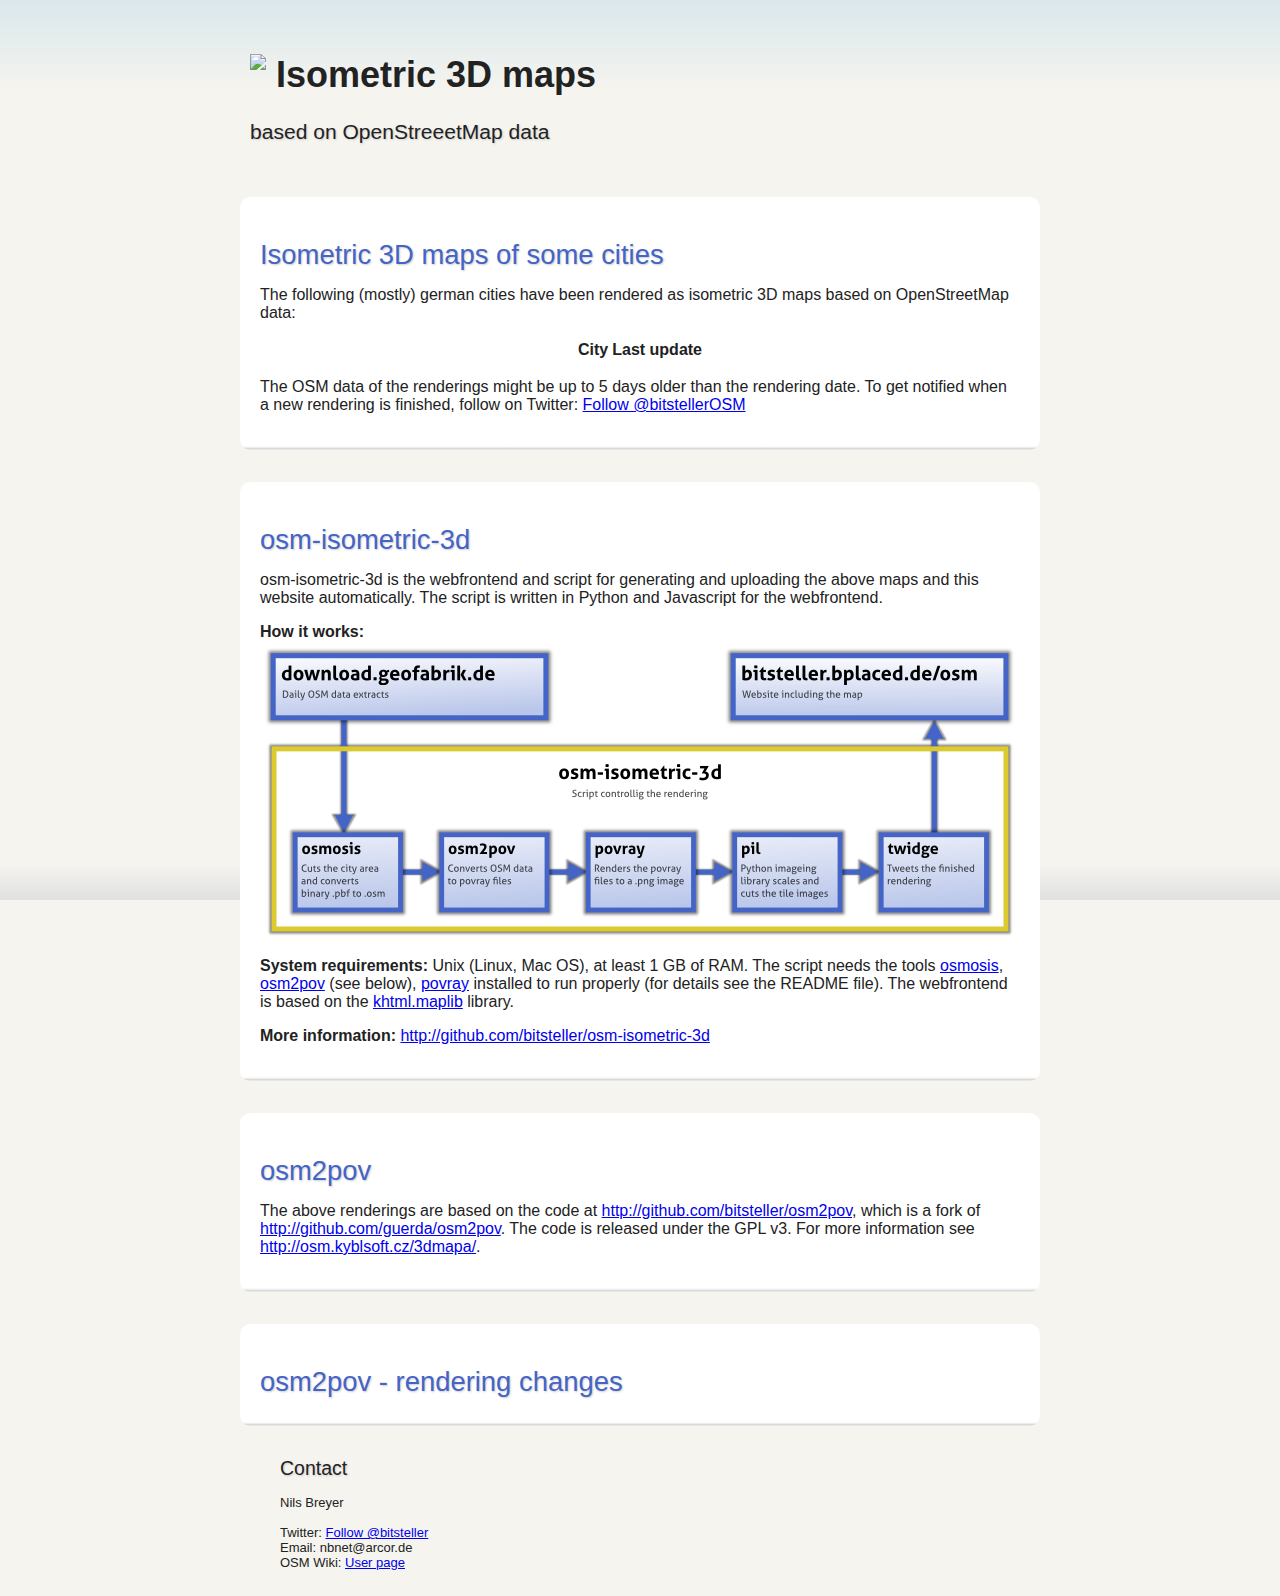
==== commit da691940: "removed unused dependency to khtml lib" ====
--- a/index.html
+++ b/index.html
@@ -5,7 +5,6 @@
 	<link rel="stylesheet" type="text/css" href="style.css" />
 	<title>Isometric 3D maps</title>
 	<script src="http://ajax.googleapis.com/ajax/libs/jquery/1.4.2/jquery.js"></script>
-	<script type="text/javascript" src="js/khtml_all.js"> </script> 
 	<script type="text/javascript" src="js/osm-isometric-3d.js"></script> 
 	<script src="http://platform.twitter.com/widgets.js" type="text/javascript"></script>
 	<script src="js/github.js"></script>
@@ -31,14 +30,14 @@
 <body onload="initIndex()">
 	<div id="page">
 	<div id="top">
-		<a href="http://www.openstreetmap.org"><img src="http://www.openstreetmap.org/assets/osm_logo-9b6498da08de0514dfcb996c32e84dbd.png" id="logo"/></a>
+		<a href="http://www.openstreetmap.org"><img src="http://www.openstreetmap.org/assets/osm_logo-bd070644a6d1e2ea4db5d1893091b1e7.png" id="logo"/></a>
 		<h1>Isometric 3D maps</h1>
 		<h3>based on OpenStreeetMap data</h3>
 	</div>
 	<div class="box">
 	<h2>Isometric 3D maps of some cities</h2>
 	<p>
-		The following german cities have been rendered as isometric 3D maps based on OpenStreetMap data:
+		The following (mostly) german cities have been rendered as isometric 3D maps based on OpenStreetMap data:
 		<p>
 		<table id="city_list">
 			<thead>
--- a/style.css
+++ b/style.css
@@ -215,16 +215,6 @@
 	float:right;
 }
 
-#attribution{
-	position:relative;
-	float:right;
-	z-index:2;
-	bottom:2em;
-	right:1em;
-	float:right;
-	font-size:small;
-}
-
 #map{
 	height:100%;
 	width:auto;
@@ -232,17 +222,29 @@
 }
 
 #permalink{
-        background-image:url(img/link.png);
-	float:right;
-	width:32px;
-	height:32px;
+    margin-left:6px;
+    margin-right:6px;
+    background-image:url(img/link.png);
+	float:right;
+	width:24px;
+	height:24px;
 }
 
 #permalink:hover{
-        background-image:url(img/link_highlight.png);
-	float:right;
-	width:32px;
-	height:32px;
+    background-image:url(img/link_highlight.png);
+}
+
+#locate{
+    margin-left:6px;
+    margin-right:6px;
+    background-image:url(img/locate.png);
+	float:right;
+	width:24px;
+	height:24px;
+}
+
+#locate:hover{
+    background-image:url(img/locate_highlight.png);
 }
 
 #city_select {
@@ -251,6 +253,4 @@
 
 #footer{
 	margin-top:10px;
-	padding-left:20px;
-	padding-right:20px;
-}
+}
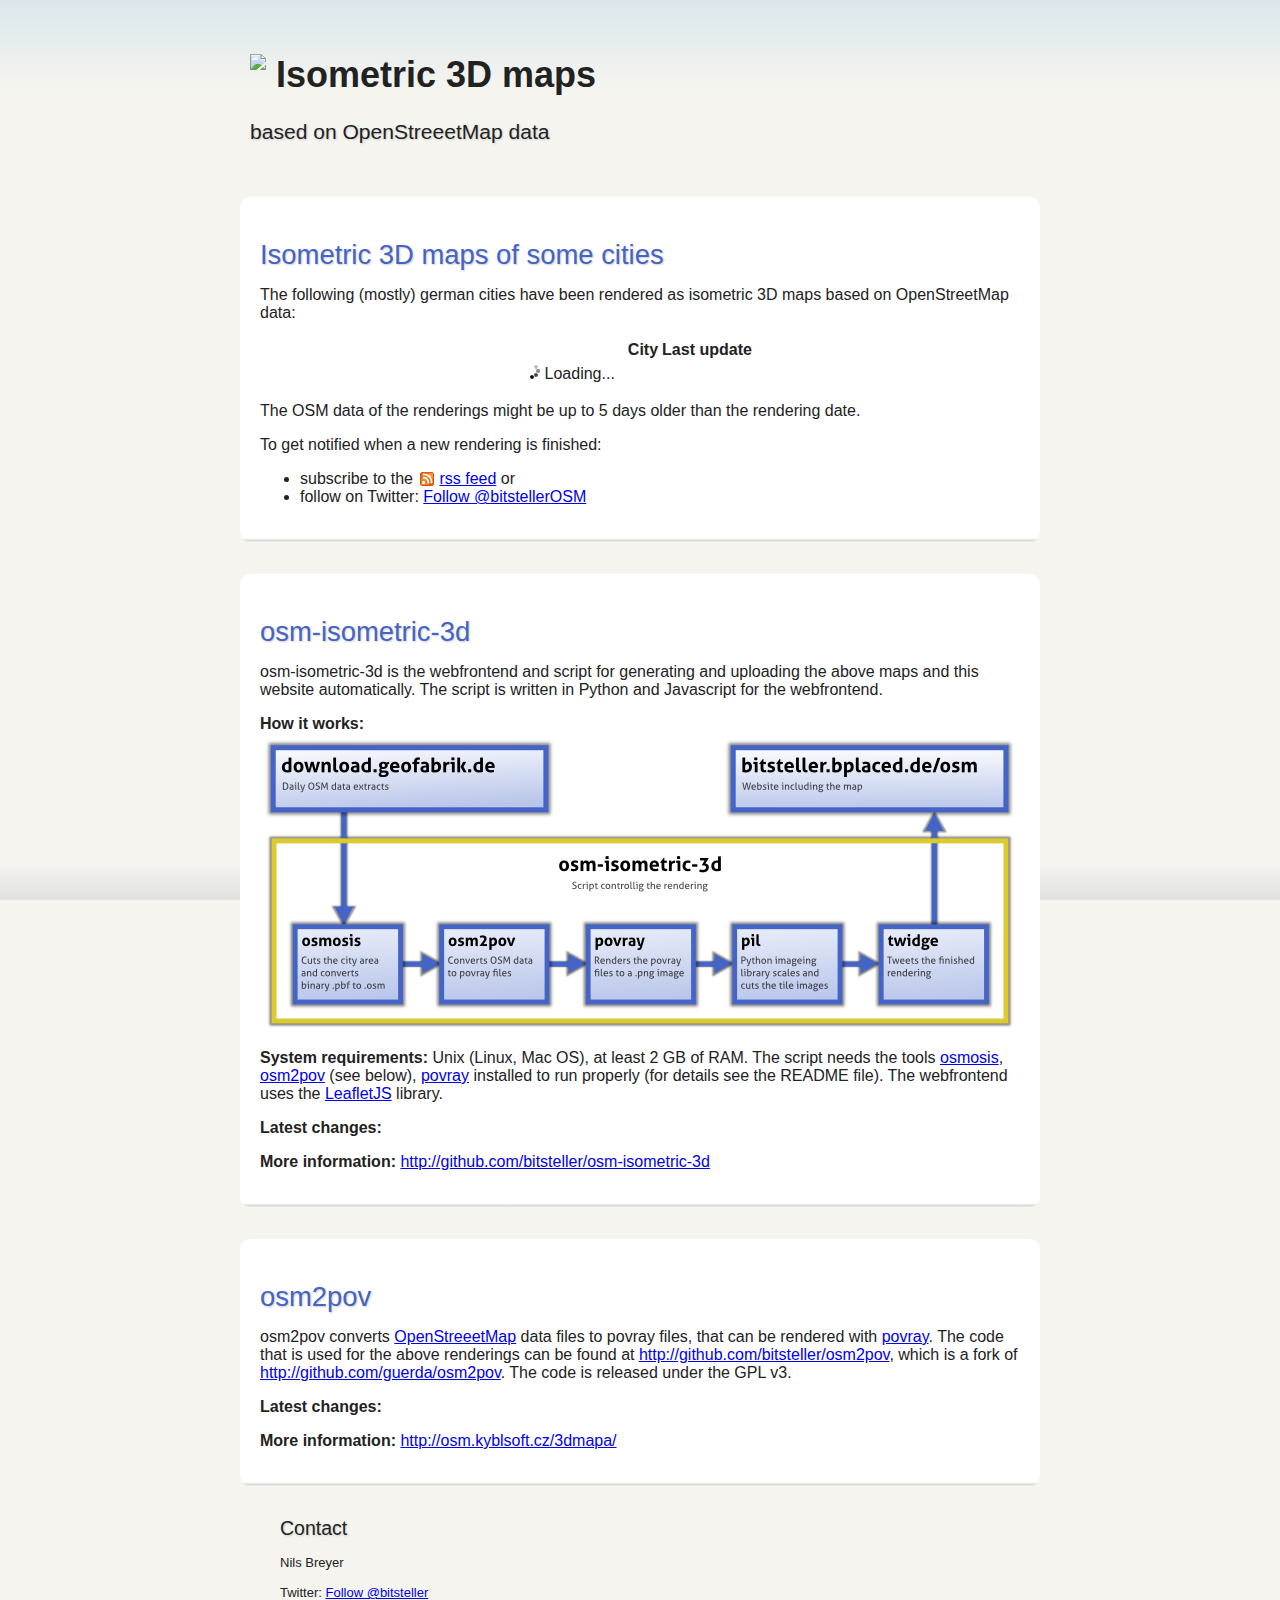
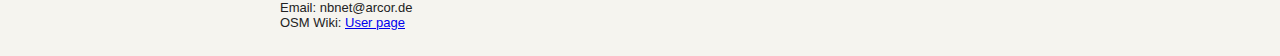
==== commit e98a3762: "rss feed fixes and added link on index.html" ====
--- a/index.html
+++ b/index.html
@@ -7,25 +7,29 @@
 	<script src="http://ajax.googleapis.com/ajax/libs/jquery/1.4.2/jquery.js"></script>
 	<script type="text/javascript" src="js/osm-isometric-3d.js"></script> 
 	<script src="http://platform.twitter.com/widgets.js" type="text/javascript"></script>
-	<script src="js/github.js"></script>
-   <script src="js/md5.js"></script>
-   <script src="js/github.commits.widget.js"></script>
+    <script src="js/github.commits.widget.js"></script>
    <script>
 	$(function() {
+        $('#github-commits-osm-isometric-3d').githubInfoWidget(
+            { user: 'bitsteller', repo: 'osm-isometric-3d', branch: 'master', last: 5, limitMessageTo: 40 });
 		$('#github-commits-osm2pov').githubInfoWidget(
-			{ user: 'bitsteller', repo: 'osm2pov', branch: 'master', last: 15, limitMessageTo: 30 });
+			{ user: 'bitsteller', repo: 'osm2pov', branch: 'master', last: 5, limitMessageTo: 40 });
 	});
   </script>
-<script type="text/javascript">
-/* <![CDATA[ */
-    (function() {
-        var s = document.createElement('script'), t = document.getElementsByTagName('script')[0];
-        s.type = 'text/javascript';
-        s.async = true;
-        s.src = 'http://api.flattr.com/js/0.6/load.js?mode=auto';
-        t.parentNode.insertBefore(s, t);
-    })();
-/* ]]> */</script>
+    <script type="text/javascript">
+        /* <![CDATA[ */
+        (function() {
+         var s = document.createElement('script');
+         var t = document.getElementsByTagName('script')[0];
+         
+         s.type = 'text/javascript';
+         s.async = true;
+         s.src = '//api.flattr.com/js/0.6/load.js?'+'mode=auto&popout=0';
+         
+         t.parentNode.insertBefore(s, t);
+         })();
+        /* ]]> */
+        </script>
 </head>
 <body onload="initIndex()">
 	<div id="page">
@@ -50,15 +54,21 @@
 		</p>
 	</p>
 	
-	<p>The OSM data of the renderings might be up to 5 days older than the rendering date. To get notified when a new rendering is finished, follow on Twitter: <a href="https://twitter.com/bitstellerOSM" class="twitter-follow-button">Follow @bitstellerOSM</a> </p> 
+		<p>The OSM data of the renderings might be up to 5 days older than the rendering date.</p>
+		<p>To get notified when a new rendering is finished:
+		<ul><li>subscribe to the <a href="finishedRenderings.xml" class="feed">rss feed</a> or</li><li>follow on Twitter: <a href="https://twitter.com/bitstellerOSM" class="twitter-follow-button">Follow @bitstellerOSM</a></li></ul> </p>
 	</div>
 	<div class="box">
 	  <a name="osm-isometric-3d">
 	<div style="float:right;">
-	  <a class="FlattrButton" style="display:none;" href="https://github.com/bitsteller/osm-isometric-3d"></a>
-	  <noscript><a href="http://flattr.com/thing/487731/bitstellerosm-isometric-3d-on-GitHub" target="_blank">
-	  <img src="http://api.flattr.com/button/flattr-badge-large.png" alt="Flattr this" title="Flattr this" border="0" /></a></noscript>
-	</div>
+        <a class="FlattrButton" style="display:none;"
+            href="https://github.com/bitsteller/osm-isometric-3d"
+            data-flattr-popout="0">
+            
+            <noscript><a href="http://flattr.com/thing/487731/bitstellerosm-isometric-3d-on-GitHub" target="_blank">
+                <img src="http://api.flattr.com/button/flattr-badge-large.png" alt="Flattr this" title="Flattr this" border="0" /></a></noscript>
+        </a>
+    </div>
 	<h2>osm-isometric-3d</h2>
 
 	<p>osm-isometric-3d is the webfrontend and script for generating and uploading the above maps and this website automatically. The script is written in Python and Javascript for the webfrontend.<br/>
@@ -66,20 +76,19 @@
 		<img src="img/osm-isometric-3d-overview.png"/>
 	</p>
 
-	<p><b>System requirements:</b> Unix (Linux, Mac OS), at least 1 GB of RAM. The script needs the tools <a href="http://wiki.openstreetmap.org/wiki/Osmosis">osmosis</a>, <a href="https://github.com/bitsteller/osm2pov">osm2pov</a> (see below), <a href="http://www.povray.org/">povray</a> installed to run properly (for details see the README file). The webfrontend is based on the <a href="https://github.com/robotnic/khtml.maplib">khtml.maplib</a> library.</p>
-	<p><b>More information:</b>  <a href="http://github.com/bitsteller/osm-isometric-3d">http://github.com/bitsteller/osm-isometric-3d</a></p>
+	<p><b>System requirements:</b> Unix (Linux, Mac OS), at least 2 GB of RAM. The script needs the tools <a href="http://wiki.openstreetmap.org/wiki/Osmosis">osmosis</a>, <a href="https://github.com/bitsteller/osm2pov">osm2pov</a> (see below), <a href="http://www.povray.org/">povray</a> installed to run properly (for details see the README file). The webfrontend uses the <a href="http://leaflet.cloudmade.com/">LeafletJS</a> library.</p>
+        <p><b>Latest changes:</b><div id="github-commits-osm-isometric-3d"></div></p>
+        <p><b>More information:</b>  <a href="http://github.com/bitsteller/osm-isometric-3d">http://github.com/bitsteller/osm-isometric-3d</a></p>
 	</p>
 	</a>
 	</div>
 	<div class="box">
 	<h2>osm2pov</h2>
-	<p>The above renderings are based on the code at <a href="http://github.com/bitsteller/osm2pov">http://github.com/bitsteller/osm2pov</a>, which is a fork of <a href="http://github.com/guerda/osm2pov">http://github.com/guerda/osm2pov</a>. The code is released under the GPL v3. For more information see <a href="http://osm.kyblsoft.cz/3dmapa/">http://osm.kyblsoft.cz/3dmapa/</a>.
+	<p>osm2pov converts <a href="http://www.openstreetmap.org">OpenStreeetMap</a> data files to povray files, that can be rendered with <a href="http://www.povray.org/">povray</a>. The code that is used for the above renderings can be found at <a href="http://github.com/bitsteller/osm2pov">http://github.com/bitsteller/osm2pov</a>, which is a fork of <a href="http://github.com/guerda/osm2pov">http://github.com/guerda/osm2pov</a>. The code is released under the GPL v3.
+        
+        <p><b>Latest changes:</b><div id="github-commits-osm2pov"></div></p>
+        <p><b>More information:</b> <a href="http://osm.kyblsoft.cz/3dmapa/">http://osm.kyblsoft.cz/3dmapa/</a></p>
 	</p>
-	</div>
-	<div class="box">
-	<h2>osm2pov - rendering changes</h2>
-	
-	<div id="github-commits-osm2pov"></div>
 	</div>
 	
 	<div id="bottom">
--- a/style.css
+++ b/style.css
@@ -123,8 +123,19 @@
 
 .overlay
 {
+   -webkit-animation-duration: 0.5s;
+   -moz-animation-duration: 0.5s;
+   -o-animation-duration: 0.5s;
+   animation-duration: 0.5s;
+   -webkit-animation-fill-mode: both;
+   -moz-animation-fill-mode: both;
+   -o-animation-fill-mode: both;
+   animation-fill-mode: both;   
+   -webkit-animation-name: fadeIn;
+   -moz-animation-name: fadeIn;
+   -o-animation-name: fadeIn;
+   animation-name: fadeIn;
    background-color: #000;
-   opacity: .7;
    filter: alpha(opacity=70);
    position: absolute; top: 0; left: 0;
    width: 100%; height: 100%;
@@ -132,6 +143,18 @@
 }
 
 .message {
+   -webkit-animation-duration: 1s;
+   -moz-animation-duration: 1s;
+   -o-animation-duration: 1s;
+   animation-duration: 1s;
+   -webkit-animation-fill-mode: both;
+   -moz-animation-fill-mode: both;
+   -o-animation-fill-mode: both;
+   animation-fill-mode: both;   
+   -webkit-animation-name: bounceIn;
+   -moz-animation-name: bounceIn;
+   -o-animation-name: bounceIn;
+   animation-name: bounceIn;
    width: 50%;
    position:absolute;
    top:30%;
@@ -172,6 +195,12 @@
 	margin-bottom: 0.333em;
 }
 
+.feed {
+  margin-left: 3px;
+  padding: 0 0 0 19px;
+  background: url("img/feed-icon-14x14.png") no-repeat 0 50%;
+}
+
 #page{
 	max-width:800px;
 	clear: both; 
@@ -215,6 +244,12 @@
 	float:right;
 }
 
+#backlink a{
+	float:right;
+    font-size:medium;
+    padding-left:10px;
+}
+
 #map{
 	height:100%;
 	width:auto;
@@ -254,3 +289,120 @@
 #footer{
 	margin-top:10px;
 }
+
+#github-commits-osm2pov ul {
+    list-style-type: none;
+}
+
+#github-commits-osm-isometric-3d ul {
+    list-style-type: none;
+}
+
+
+
+@-webkit-keyframes bounceIn {
+	0% {
+		opacity: 0;
+		-webkit-transform: scale(.3);
+	}
+
+	50% {
+		opacity: 1;
+		-webkit-transform: scale(1.03);
+	}
+
+	70% {
+		-webkit-transform: scale(.95);
+	}
+
+	100% {
+		-webkit-transform: scale(1);
+	}
+}
+
+@-moz-keyframes bounceIn {
+	0% {
+		opacity: 0;
+		-moz-transform: scale(.3);
+	}
+
+	50% {
+		opacity: 1;
+		-moz-transform: scale(1.03);
+	}
+
+	70% {
+		-moz-transform: scale(.95);
+	}
+
+	100% {
+		-moz-transform: scale(1);
+	}
+}
+
+@-o-keyframes bounceIn {
+	0% {
+		opacity: 0;
+		-o-transform: scale(.3);
+	}
+
+	50% {
+		opacity: 1;
+		-o-transform: scale(1.03);
+	}
+
+	70% {
+		-o-transform: scale(.95);
+	}
+
+	100% {
+		-o-transform: scale(1);
+	}
+}
+
+@keyframes bounceIn {
+	0% {
+		opacity: 0;
+		transform: scale(.3);
+	}
+
+	50% {
+		opacity: 1;
+		transform: scale(1.03);
+	}
+
+	70% {
+		transform: scale(.95);
+	}
+
+	100% {
+		transform: scale(1);
+	}
+}
+
+@-webkit-keyframes fadeIn {
+	0% {opacity: 0;}	
+	100% {opacity: .7;}
+}
+
+@-moz-keyframes fadeIn {
+	0% {opacity: 0;}	
+	100% {opacity: .7;}
+}
+
+@-o-keyframes fadeIn {
+	0% {opacity: 0;}	
+	100% {opacity: .7;}
+}
+
+@keyframes fadeIn {
+	0% {opacity: 0;}	
+	100% {opacity: .7;}
+}
+
+.fadeIn {
+	-webkit-animation-name: fadeIn;
+	-moz-animation-name: fadeIn;
+	-o-animation-name: fadeIn;
+	animation-name: fadeIn;
+}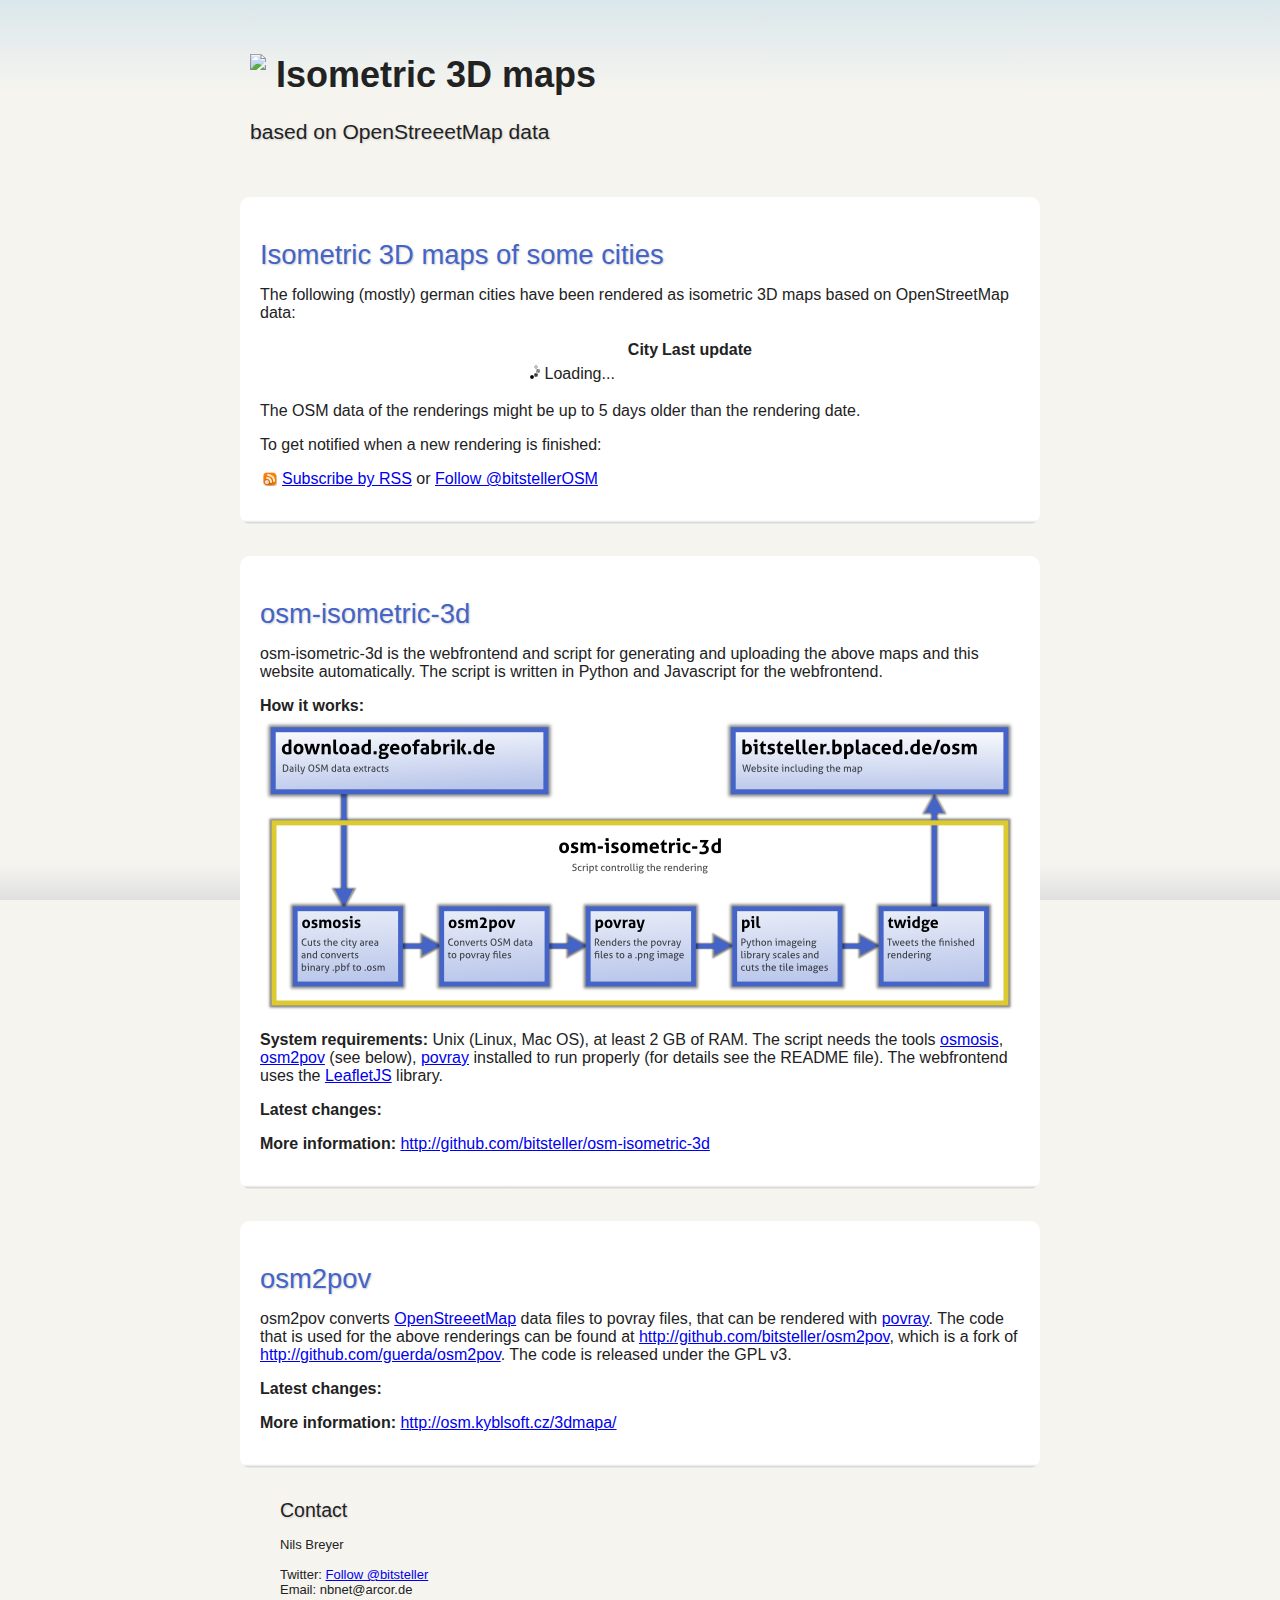
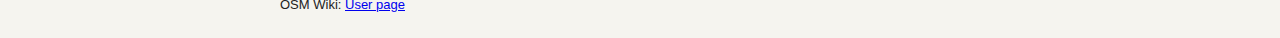
==== commit c0bfeb1e: "load github commits at the end" ====
--- a/index.html
+++ b/index.html
@@ -7,15 +7,6 @@
 	<script src="http://ajax.googleapis.com/ajax/libs/jquery/1.4.2/jquery.js"></script>
 	<script type="text/javascript" src="js/osm-isometric-3d.js"></script> 
 	<script src="http://platform.twitter.com/widgets.js" type="text/javascript"></script>
-    <script src="js/github.commits.widget.js"></script>
-   <script>
-	$(function() {
-        $('#github-commits-osm-isometric-3d').githubInfoWidget(
-            { user: 'bitsteller', repo: 'osm-isometric-3d', branch: 'master', last: 5, limitMessageTo: 40 });
-		$('#github-commits-osm2pov').githubInfoWidget(
-			{ user: 'bitsteller', repo: 'osm2pov', branch: 'master', last: 5, limitMessageTo: 40 });
-	});
-  </script>
     <script type="text/javascript">
         /* <![CDATA[ */
         (function() {
@@ -55,8 +46,8 @@
 	</p>
 	
 		<p>The OSM data of the renderings might be up to 5 days older than the rendering date.</p>
-		<p>To get notified when a new rendering is finished:
-		<ul><li>subscribe to the <a href="finishedRenderings.xml" class="feed">rss feed</a> or</li><li>follow on Twitter: <a href="https://twitter.com/bitstellerOSM" class="twitter-follow-button">Follow @bitstellerOSM</a></li></ul> </p>
+		<p>To get notified when a new rendering is finished:</p>
+		<p><a href="finishedRenderings.xml" class="feed">Subscribe by RSS</a> or <a href="https://twitter.com/bitstellerOSM" class="twitter-follow-button">Follow @bitstellerOSM</a></p>
 	</div>
 	<div class="box">
 	  <a name="osm-isometric-3d">
@@ -99,5 +90,15 @@
 		OSM Wiki: <a href="http://wiki.openstreetmap.org/wiki/User:Bitsteller">User page</a> 
 	</div>
 	</div>
+	
+	<script src="js/github.commits.widget.js"></script>
+	<script>
+		$(function() {
+		  $('#github-commits-osm-isometric-3d').githubInfoWidget(
+																 { user: 'bitsteller', repo: 'osm-isometric-3d', branch: 'master', last: 5, limitMessageTo: 40 });
+		  $('#github-commits-osm2pov').githubInfoWidget(
+														{ user: 'bitsteller', repo: 'osm2pov', branch: 'master', last: 5, limitMessageTo: 40 });
+		  });
+	</script>
 </body>
 </html>
